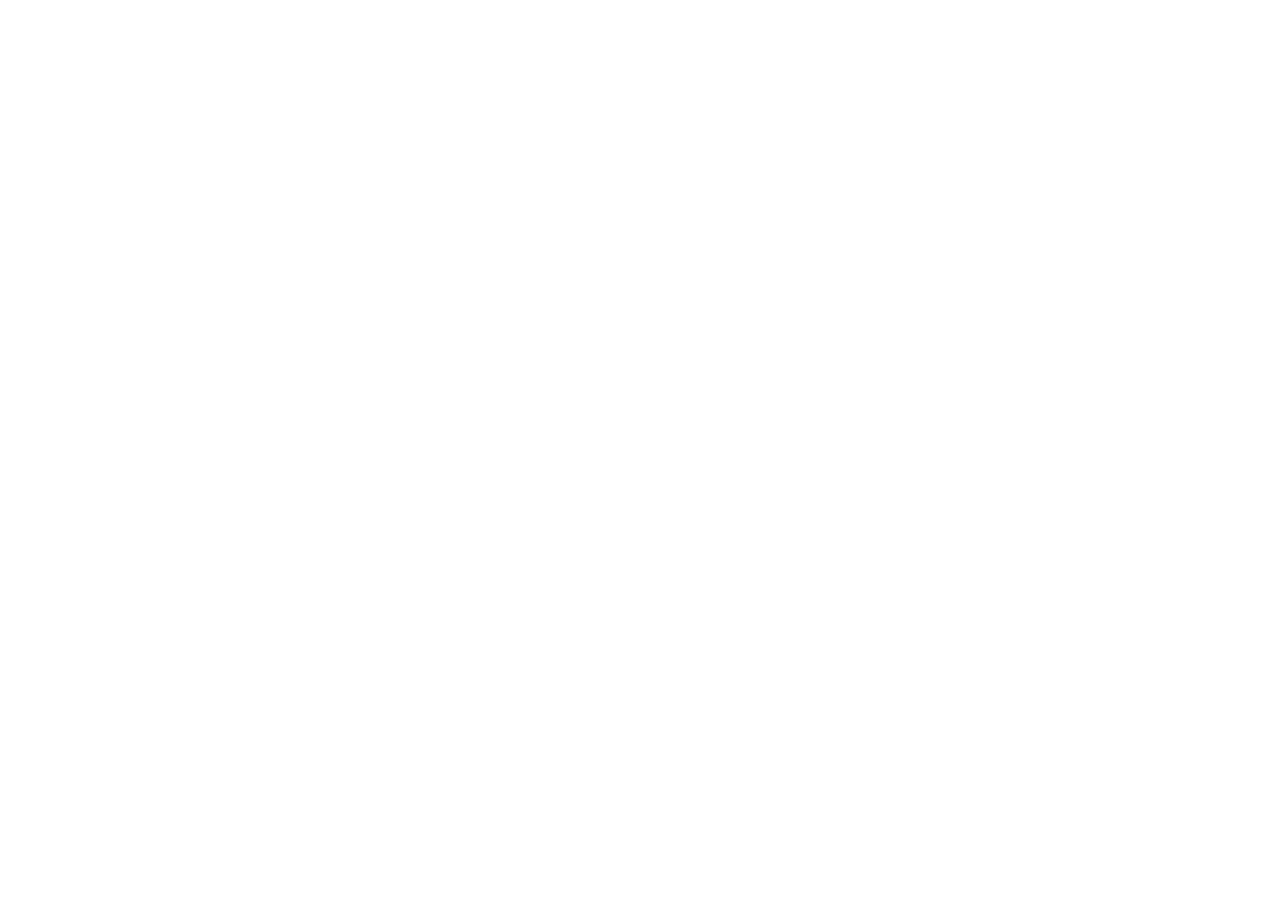
==== login.html @ c78eaee1 "init project" ====
<!DOCTYPE html>
<html lang="en">

<head>
    <meta charset="UTF-8">
    <meta name="viewport" content="width=device-width, initial-scale=1.0">
    <title>Document</title>
</head>

<body>

</body>

</html>
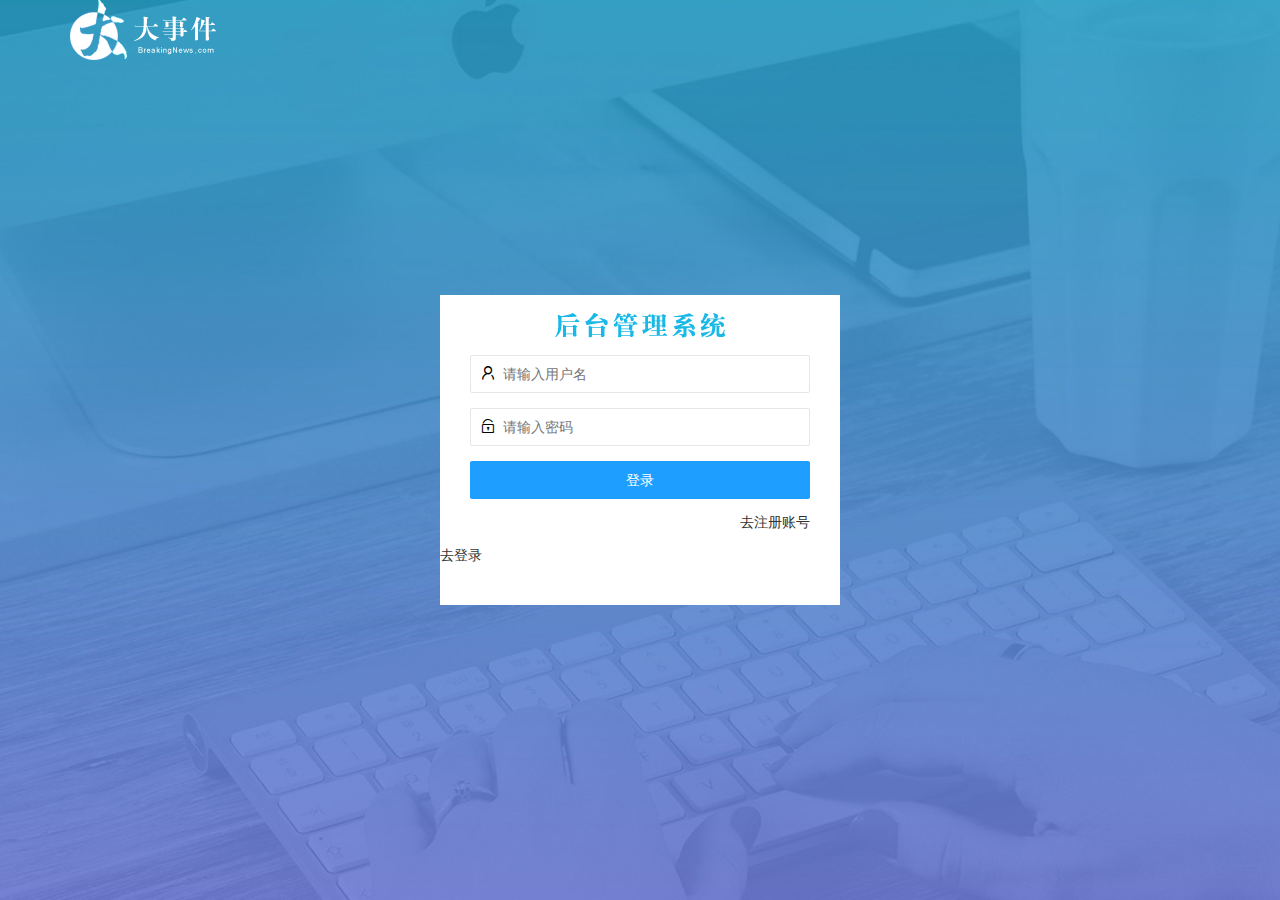
==== commit 5ee9b374: "新建了一个login.js" ====
--- a/login.html
+++ b/login.html
@@ -2,13 +2,55 @@
 <html lang="en">
 
 <head>
-    <meta charset="UTF-8">
-    <meta name="viewport" content="width=device-width, initial-scale=1.0">
-    <title>Document</title>
+    <meta charset="UTF-8" />
+    <meta name="viewport" content="width=device-width, initial-scale=1.0" />
+    <title>大事件-登录/注册</title>
+    <!-- 导入 LayUI 的样式 -->
+    <link rel="stylesheet" href="/assets/lib/layui/css/layui.css" />
+    <!-- 导入自己的样式表 -->
+    <link rel="stylesheet" href="/assets/css/login.css" />
 </head>
 
 <body>
-
+    <!-- log -->
+    <div class="layui-main">
+        <img src="/assets/images/logo.png" alt="">
+    </div>
+    <!-- 登录面板 -->
+    <div class="loginAndRegBox">
+        <div class="title-box"></div>
+        <!-- 登录 -->
+        <div class="login-box">
+            <!-- 登录表单 -->
+            <form class="layui-form" action="">
+                <!-- 用户名 -->
+                <div class="layui-form-item">
+                    <i class="layui-icon layui-icon-username"></i>
+                    <input type="text" name="username" required lay-verify="required" placeholder="请输入用户名"
+                        autocomplete="off" class="layui-input">
+                </div>
+                <!-- 密码 -->
+                <div class="layui-form-item">
+                    <i class="layui-icon layui-icon-password"></i>
+                    <input type="password" name="password" required lay-verify="required" placeholder="请输入密码"
+                        autocomplete="off" class="layui-input">
+                </div>
+                <!-- 登录按钮 -->
+                <div class="layui-form-item">
+                    <button class="layui-btn layui-btn-fluid layui-btn-normal" lay-submit>登录</button>
+                </div>
+                <div class="layui-form-item links">
+                    <a href="javascript:;" id="link_reg">去注册账号</a>
+                </div>
+            </form>
+        </div>
+        <!-- 注册 -->
+        <a href="javascript:;" id="link_login">去登录</a>
+    </div>
+    </div>
+    <!-- 导入JQuery -->
+    <script src="/assets/lib/jquery.js"></script>
+    <script src="/assets/js/login.js"></script>
 </body>
 
 </html>--- a/assets/lib/layui/css/layui.css
+++ b/assets/lib/layui/css/layui.css
@@ -0,0 +1,2 @@
+/** layui-v2.5.5 MIT License By https://www.layui.com */
+ .layui-inline,img{display:inline-block;vertical-align:middle}h1,h2,h3,h4,h5,h6{font-weight:400}.layui-edge,.layui-header,.layui-inline,.layui-main{position:relative}.layui-body,.layui-edge,.layui-elip{overflow:hidden}.layui-btn,.layui-edge,.layui-inline,img{vertical-align:middle}.layui-btn,.layui-disabled,.layui-icon,.layui-unselect{-moz-user-select:none;-webkit-user-select:none;-ms-user-select:none}.layui-elip,.layui-form-checkbox span,.layui-form-pane .layui-form-label{text-overflow:ellipsis;white-space:nowrap}.layui-breadcrumb,.layui-tree-btnGroup{visibility:hidden}blockquote,body,button,dd,div,dl,dt,form,h1,h2,h3,h4,h5,h6,input,li,ol,p,pre,td,textarea,th,ul{margin:0;padding:0;-webkit-tap-highlight-color:rgba(0,0,0,0)}a:active,a:hover{outline:0}img{border:none}li{list-style:none}table{border-collapse:collapse;border-spacing:0}h4,h5,h6{font-size:100%}button,input,optgroup,option,select,textarea{font-family:inherit;font-size:inherit;font-style:inherit;font-weight:inherit;outline:0}pre{white-space:pre-wrap;white-space:-moz-pre-wrap;white-space:-pre-wrap;white-space:-o-pre-wrap;word-wrap:break-word}body{line-height:24px;font:14px Helvetica Neue,Helvetica,PingFang SC,Tahoma,Arial,sans-serif}hr{height:1px;margin:10px 0;border:0;clear:both}a{color:#333;text-decoration:none}a:hover{color:#777}a cite{font-style:normal;*cursor:pointer}.layui-border-box,.layui-border-box *{box-sizing:border-box}.layui-box,.layui-box *{box-sizing:content-box}.layui-clear{clear:both;*zoom:1}.layui-clear:after{content:'\20';clear:both;*zoom:1;display:block;height:0}.layui-inline{*display:inline;*zoom:1}.layui-edge{display:inline-block;width:0;height:0;border-width:6px;border-style:dashed;border-color:transparent}.layui-edge-top{top:-4px;border-bottom-color:#999;border-bottom-style:solid}.layui-edge-right{border-left-color:#999;border-left-style:solid}.layui-edge-bottom{top:2px;border-top-color:#999;border-top-style:solid}.layui-edge-left{border-right-color:#999;border-right-style:solid}.layui-disabled,.layui-disabled:hover{color:#d2d2d2!important;cursor:not-allowed!important}.layui-circle{border-radius:100%}.layui-show{display:block!important}.layui-hide{display:none!important}@font-face{font-family:layui-icon;src:url(../font/iconfont.eot?v=250);src:url(../font/iconfont.eot?v=250#iefix) format('embedded-opentype'),url(../font/iconfont.woff2?v=250) format('woff2'),url(../font/iconfont.woff?v=250) format('woff'),url(../font/iconfont.ttf?v=250) format('truetype'),url(../font/iconfont.svg?v=250#layui-icon) format('svg')}.layui-icon{font-family:layui-icon!important;font-size:16px;font-style:normal;-webkit-font-smoothing:antialiased;-moz-osx-font-smoothing:grayscale}.layui-icon-reply-fill:before{content:"\e611"}.layui-icon-set-fill:before{content:"\e614"}.layui-icon-menu-fill:before{content:"\e60f"}.layui-icon-search:before{content:"\e615"}.layui-icon-share:before{content:"\e641"}.layui-icon-set-sm:before{content:"\e620"}.layui-icon-engine:before{content:"\e628"}.layui-icon-close:before{content:"\1006"}.layui-icon-close-fill:before{content:"\1007"}.layui-icon-chart-screen:before{content:"\e629"}.layui-icon-star:before{content:"\e600"}.layui-icon-circle-dot:before{content:"\e617"}.layui-icon-chat:before{content:"\e606"}.layui-icon-release:before{content:"\e609"}.layui-icon-list:before{content:"\e60a"}.layui-icon-chart:before{content:"\e62c"}.layui-icon-ok-circle:before{content:"\1005"}.layui-icon-layim-theme:before{content:"\e61b"}.layui-icon-table:before{content:"\e62d"}.layui-icon-right:before{content:"\e602"}.layui-icon-left:before{content:"\e603"}.layui-icon-cart-simple:before{content:"\e698"}.layui-icon-face-cry:before{content:"\e69c"}.layui-icon-face-smile:before{content:"\e6af"}.layui-icon-survey:before{content:"\e6b2"}.layui-icon-tree:before{content:"\e62e"}.layui-icon-upload-circle:before{content:"\e62f"}.layui-icon-add-circle:before{content:"\e61f"}.layui-icon-download-circle:before{content:"\e601"}.layui-icon-templeate-1:before{content:"\e630"}.layui-icon-util:before{content:"\e631"}.layui-icon-face-surprised:before{content:"\e664"}.layui-icon-edit:before{content:"\e642"}.layui-icon-speaker:before{content:"\e645"}.layui-icon-down:before{content:"\e61a"}.layui-icon-file:before{content:"\e621"}.layui-icon-layouts:before{content:"\e632"}.layui-icon-rate-half:before{content:"\e6c9"}.layui-icon-add-circle-fine:before{content:"\e608"}.layui-icon-prev-circle:before{content:"\e633"}.layui-icon-read:before{content:"\e705"}.layui-icon-404:before{content:"\e61c"}.layui-icon-carousel:before{content:"\e634"}.layui-icon-help:before{content:"\e607"}.layui-icon-code-circle:before{content:"\e635"}.layui-icon-water:before{content:"\e636"}.layui-icon-username:before{content:"\e66f"}.layui-icon-find-fill:before{content:"\e670"}.layui-icon-about:before{content:"\e60b"}.layui-icon-location:before{content:"\e715"}.layui-icon-up:before{content:"\e619"}.layui-icon-pause:before{content:"\e651"}.layui-icon-date:before{content:"\e637"}.layui-icon-layim-uploadfile:before{content:"\e61d"}.layui-icon-delete:before{content:"\e640"}.layui-icon-play:before{content:"\e652"}.layui-icon-top:before{content:"\e604"}.layui-icon-friends:before{content:"\e612"}.layui-icon-refresh-3:before{content:"\e9aa"}.layui-icon-ok:before{content:"\e605"}.layui-icon-layer:before{content:"\e638"}.layui-icon-face-smile-fine:before{content:"\e60c"}.layui-icon-dollar:before{content:"\e659"}.layui-icon-group:before{content:"\e613"}.layui-icon-layim-download:before{content:"\e61e"}.layui-icon-picture-fine:before{content:"\e60d"}.layui-icon-link:before{content:"\e64c"}.layui-icon-diamond:before{content:"\e735"}.layui-icon-log:before{content:"\e60e"}.layui-icon-rate-solid:before{content:"\e67a"}.layui-icon-fonts-del:before{content:"\e64f"}.layui-icon-unlink:before{content:"\e64d"}.layui-icon-fonts-clear:before{content:"\e639"}.layui-icon-triangle-r:before{content:"\e623"}.layui-icon-circle:before{content:"\e63f"}.layui-icon-radio:before{content:"\e643"}.layui-icon-align-center:before{content:"\e647"}.layui-icon-align-right:before{content:"\e648"}.layui-icon-align-left:before{content:"\e649"}.layui-icon-loading-1:before{content:"\e63e"}.layui-icon-return:before{content:"\e65c"}.layui-icon-fonts-strong:before{content:"\e62b"}.layui-icon-upload:before{content:"\e67c"}.layui-icon-dialogue:before{content:"\e63a"}.layui-icon-video:before{content:"\e6ed"}.layui-icon-headset:before{content:"\e6fc"}.layui-icon-cellphone-fine:before{content:"\e63b"}.layui-icon-add-1:before{content:"\e654"}.layui-icon-face-smile-b:before{content:"\e650"}.layui-icon-fonts-html:before{content:"\e64b"}.layui-icon-form:before{content:"\e63c"}.layui-icon-cart:before{content:"\e657"}.layui-icon-camera-fill:before{content:"\e65d"}.layui-icon-tabs:before{content:"\e62a"}.layui-icon-fonts-code:before{content:"\e64e"}.layui-icon-fire:before{content:"\e756"}.layui-icon-set:before{content:"\e716"}.layui-icon-fonts-u:before{content:"\e646"}.layui-icon-triangle-d:before{content:"\e625"}.layui-icon-tips:before{content:"\e702"}.layui-icon-picture:before{content:"\e64a"}.layui-icon-more-vertical:before{content:"\e671"}.layui-icon-flag:before{content:"\e66c"}.layui-icon-loading:before{content:"\e63d"}.layui-icon-fonts-i:before{content:"\e644"}.layui-icon-refresh-1:before{content:"\e666"}.layui-icon-rmb:before{content:"\e65e"}.layui-icon-home:before{content:"\e68e"}.layui-icon-user:before{content:"\e770"}.layui-icon-notice:before{content:"\e667"}.layui-icon-login-weibo:before{content:"\e675"}.layui-icon-voice:before{content:"\e688"}.layui-icon-upload-drag:before{content:"\e681"}.layui-icon-login-qq:before{content:"\e676"}.layui-icon-snowflake:before{content:"\e6b1"}.layui-icon-file-b:before{content:"\e655"}.layui-icon-template:before{content:"\e663"}.layui-icon-auz:before{content:"\e672"}.layui-icon-console:before{content:"\e665"}.layui-icon-app:before{content:"\e653"}.layui-icon-prev:before{content:"\e65a"}.layui-icon-website:before{content:"\e7ae"}.layui-icon-next:before{content:"\e65b"}.layui-icon-component:before{content:"\e857"}.layui-icon-more:before{content:"\e65f"}.layui-icon-login-wechat:before{content:"\e677"}.layui-icon-shrink-right:before{content:"\e668"}.layui-icon-spread-left:before{content:"\e66b"}.layui-icon-camera:before{content:"\e660"}.layui-icon-note:before{content:"\e66e"}.layui-icon-refresh:before{content:"\e669"}.layui-icon-female:before{content:"\e661"}.layui-icon-male:before{content:"\e662"}.layui-icon-password:before{content:"\e673"}.layui-icon-senior:before{content:"\e674"}.layui-icon-theme:before{content:"\e66a"}.layui-icon-tread:before{content:"\e6c5"}.layui-icon-praise:before{content:"\e6c6"}.layui-icon-star-fill:before{content:"\e658"}.layui-icon-rate:before{content:"\e67b"}.layui-icon-template-1:before{content:"\e656"}.layui-icon-vercode:before{content:"\e679"}.layui-icon-cellphone:before{content:"\e678"}.layui-icon-screen-full:before{content:"\e622"}.layui-icon-screen-restore:before{content:"\e758"}.layui-icon-cols:before{content:"\e610"}.layui-icon-export:before{content:"\e67d"}.layui-icon-print:before{content:"\e66d"}.layui-icon-slider:before{content:"\e714"}.layui-icon-addition:before{content:"\e624"}.layui-icon-subtraction:before{content:"\e67e"}.layui-icon-service:before{content:"\e626"}.layui-icon-transfer:before{content:"\e691"}.layui-main{width:1140px;margin:0 auto}.layui-header{z-index:1000;height:60px}.layui-header a:hover{transition:all .5s;-webkit-transition:all .5s}.layui-side{position:fixed;left:0;top:0;bottom:0;z-index:999;width:200px;overflow-x:hidden}.layui-side-scroll{position:relative;width:220px;height:100%;overflow-x:hidden}.layui-body{position:absolute;left:200px;right:0;top:0;bottom:0;z-index:998;width:auto;overflow-y:auto;box-sizing:border-box}.layui-layout-body{overflow:hidden}.layui-layout-admin .layui-header{background-color:#23262E}.layui-layout-admin .layui-side{top:60px;width:200px;overflow-x:hidden}.layui-layout-admin .layui-body{position:fixed;top:60px;bottom:44px}.layui-layout-admin .layui-main{width:auto;margin:0 15px}.layui-layout-admin .layui-footer{position:fixed;left:200px;right:0;bottom:0;height:44px;line-height:44px;padding:0 15px;background-color:#eee}.layui-layout-admin .layui-logo{position:absolute;left:0;top:0;width:200px;height:100%;line-height:60px;text-align:center;color:#009688;font-size:16px}.layui-layout-admin .layui-header .layui-nav{background:0 0}.layui-layout-left{position:absolute!important;left:200px;top:0}.layui-layout-right{position:absolute!important;right:0;top:0}.layui-container{position:relative;margin:0 auto;padding:0 15px;box-sizing:border-box}.layui-fluid{position:relative;margin:0 auto;padding:0 15px}.layui-row:after,.layui-row:before{content:'';display:block;clear:both}.layui-col-lg1,.layui-col-lg10,.layui-col-lg11,.layui-col-lg12,.layui-col-lg2,.layui-col-lg3,.layui-col-lg4,.layui-col-lg5,.layui-col-lg6,.layui-col-lg7,.layui-col-lg8,.layui-col-lg9,.layui-col-md1,.layui-col-md10,.layui-col-md11,.layui-col-md12,.layui-col-md2,.layui-col-md3,.layui-col-md4,.layui-col-md5,.layui-col-md6,.layui-col-md7,.layui-col-md8,.layui-col-md9,.layui-col-sm1,.layui-col-sm10,.layui-col-sm11,.layui-col-sm12,.layui-col-sm2,.layui-col-sm3,.layui-col-sm4,.layui-col-sm5,.layui-col-sm6,.layui-col-sm7,.layui-col-sm8,.layui-col-sm9,.layui-col-xs1,.layui-col-xs10,.layui-col-xs11,.layui-col-xs12,.layui-col-xs2,.layui-col-xs3,.layui-col-xs4,.layui-col-xs5,.layui-col-xs6,.layui-col-xs7,.layui-col-xs8,.layui-col-xs9{position:relative;display:block;box-sizing:border-box}.layui-col-xs1,.layui-col-xs10,.layui-col-xs11,.layui-col-xs12,.layui-col-xs2,.layui-col-xs3,.layui-col-xs4,.layui-col-xs5,.layui-col-xs6,.layui-col-xs7,.layui-col-xs8,.layui-col-xs9{float:left}.layui-col-xs1{width:8.33333333%}.layui-col-xs2{width:16.66666667%}.layui-col-xs3{width:25%}.layui-col-xs4{width:33.33333333%}.layui-col-xs5{width:41.66666667%}.layui-col-xs6{width:50%}.layui-col-xs7{width:58.33333333%}.layui-col-xs8{width:66.66666667%}.layui-col-xs9{width:75%}.layui-col-xs10{width:83.33333333%}.layui-col-xs11{width:91.66666667%}.layui-col-xs12{width:100%}.layui-col-xs-offset1{margin-left:8.33333333%}.layui-col-xs-offset2{margin-left:16.66666667%}.layui-col-xs-offset3{margin-left:25%}.layui-col-xs-offset4{margin-left:33.33333333%}.layui-col-xs-offset5{margin-left:41.66666667%}.layui-col-xs-offset6{margin-left:50%}.layui-col-xs-offset7{margin-left:58.33333333%}.layui-col-xs-offset8{margin-left:66.66666667%}.layui-col-xs-offset9{margin-left:75%}.layui-col-xs-offset10{margin-left:83.33333333%}.layui-col-xs-offset11{margin-left:91.66666667%}.layui-col-xs-offset12{margin-left:100%}@media screen and (max-width:768px){.layui-hide-xs{display:none!important}.layui-show-xs-block{display:block!important}.layui-show-xs-inline{display:inline!important}.layui-show-xs-inline-block{display:inline-block!important}}@media screen and (min-width:768px){.layui-container{width:750px}.layui-hide-sm{display:none!important}.layui-show-sm-block{display:block!important}.layui-show-sm-inline{display:inline!important}.layui-show-sm-inline-block{display:inline-block!important}.layui-col-sm1,.layui-col-sm10,.layui-col-sm11,.layui-col-sm12,.layui-col-sm2,.layui-col-sm3,.layui-col-sm4,.layui-col-sm5,.layui-col-sm6,.layui-col-sm7,.layui-col-sm8,.layui-col-sm9{float:left}.layui-col-sm1{width:8.33333333%}.layui-col-sm2{width:16.66666667%}.layui-col-sm3{width:25%}.layui-col-sm4{width:33.33333333%}.layui-col-sm5{width:41.66666667%}.layui-col-sm6{width:50%}.layui-col-sm7{width:58.33333333%}.layui-col-sm8{width:66.66666667%}.layui-col-sm9{width:75%}.layui-col-sm10{width:83.33333333%}.layui-col-sm11{width:91.66666667%}.layui-col-sm12{width:100%}.layui-col-sm-offset1{margin-left:8.33333333%}.layui-col-sm-offset2{margin-left:16.66666667%}.layui-col-sm-offset3{margin-left:25%}.layui-col-sm-offset4{margin-left:33.33333333%}.layui-col-sm-offset5{margin-left:41.66666667%}.layui-col-sm-offset6{margin-left:50%}.layui-col-sm-offset7{margin-left:58.33333333%}.layui-col-sm-offset8{margin-left:66.66666667%}.layui-col-sm-offset9{margin-left:75%}.layui-col-sm-offset10{margin-left:83.33333333%}.layui-col-sm-offset11{margin-left:91.66666667%}.layui-col-sm-offset12{margin-left:100%}}@media screen and (min-width:992px){.layui-container{width:970px}.layui-hide-md{display:none!important}.layui-show-md-block{display:block!important}.layui-show-md-inline{display:inline!important}.layui-show-md-inline-block{display:inline-block!important}.layui-col-md1,.layui-col-md10,.layui-col-md11,.layui-col-md12,.layui-col-md2,.layui-col-md3,.layui-col-md4,.layui-col-md5,.layui-col-md6,.layui-col-md7,.layui-col-md8,.layui-col-md9{float:left}.layui-col-md1{width:8.33333333%}.layui-col-md2{width:16.66666667%}.layui-col-md3{width:25%}.layui-col-md4{width:33.33333333%}.layui-col-md5{width:41.66666667%}.layui-col-md6{width:50%}.layui-col-md7{width:58.33333333%}.layui-col-md8{width:66.66666667%}.layui-col-md9{width:75%}.layui-col-md10{width:83.33333333%}.layui-col-md11{width:91.66666667%}.layui-col-md12{width:100%}.layui-col-md-offset1{margin-left:8.33333333%}.layui-col-md-offset2{margin-left:16.66666667%}.layui-col-md-offset3{margin-left:25%}.layui-col-md-offset4{margin-left:33.33333333%}.layui-col-md-offset5{margin-left:41.66666667%}.layui-col-md-offset6{margin-left:50%}.layui-col-md-offset7{margin-left:58.33333333%}.layui-col-md-offset8{margin-left:66.66666667%}.layui-col-md-offset9{margin-left:75%}.layui-col-md-offset10{margin-left:83.33333333%}.layui-col-md-offset11{margin-left:91.66666667%}.layui-col-md-offset12{margin-left:100%}}@media screen and (min-width:1200px){.layui-container{width:1170px}.layui-hide-lg{display:none!important}.layui-show-lg-block{display:block!important}.layui-show-lg-inline{display:inline!important}.layui-show-lg-inline-block{display:inline-block!important}.layui-col-lg1,.layui-col-lg10,.layui-col-lg11,.layui-col-lg12,.layui-col-lg2,.layui-col-lg3,.layui-col-lg4,.layui-col-lg5,.layui-col-lg6,.layui-col-lg7,.layui-col-lg8,.layui-col-lg9{float:left}.layui-col-lg1{width:8.33333333%}.layui-col-lg2{width:16.66666667%}.layui-col-lg3{width:25%}.layui-col-lg4{width:33.33333333%}.layui-col-lg5{width:41.66666667%}.layui-col-lg6{width:50%}.layui-col-lg7{width:58.33333333%}.layui-col-lg8{width:66.66666667%}.layui-col-lg9{width:75%}.layui-col-lg10{width:83.33333333%}.layui-col-lg11{width:91.66666667%}.layui-col-lg12{width:100%}.layui-col-lg-offset1{margin-left:8.33333333%}.layui-col-lg-offset2{margin-left:16.66666667%}.layui-col-lg-offset3{margin-left:25%}.layui-col-lg-offset4{margin-left:33.33333333%}.layui-col-lg-offset5{margin-left:41.66666667%}.layui-col-lg-offset6{margin-left:50%}.layui-col-lg-offset7{margin-left:58.33333333%}.layui-col-lg-offset8{margin-left:66.66666667%}.layui-col-lg-offset9{margin-left:75%}.layui-col-lg-offset10{margin-left:83.33333333%}.layui-col-lg-offset11{margin-left:91.66666667%}.layui-col-lg-offset12{margin-left:100%}}.layui-col-space1{margin:-.5px}.layui-col-space1>*{padding:.5px}.layui-col-space3{margin:-1.5px}.layui-col-space3>*{padding:1.5px}.layui-col-space5{margin:-2.5px}.layui-col-space5>*{padding:2.5px}.layui-col-space8{margin:-3.5px}.layui-col-space8>*{padding:3.5px}.layui-col-space10{margin:-5px}.layui-col-space10>*{padding:5px}.layui-col-space12{margin:-6px}.layui-col-space12>*{padding:6px}.layui-col-space15{margin:-7.5px}.layui-col-space15>*{padding:7.5px}.layui-col-space18{margin:-9px}.layui-col-space18>*{padding:9px}.layui-col-space20{margin:-10px}.layui-col-space20>*{padding:10px}.layui-col-space22{margin:-11px}.layui-col-space22>*{padding:11px}.layui-col-space25{margin:-12.5px}.layui-col-space25>*{padding:12.5px}.layui-col-space30{margin:-15px}.layui-col-space30>*{padding:15px}.layui-btn,.layui-input,.layui-select,.layui-textarea,.layui-upload-button{outline:0;-webkit-appearance:none;transition:all .3s;-webkit-transition:all .3s;box-sizing:border-box}.layui-elem-quote{margin-bottom:10px;padding:15px;line-height:22px;border-left:5px solid #009688;border-radius:0 2px 2px 0;background-color:#f2f2f2}.layui-quote-nm{border-style:solid;border-width:1px 1px 1px 5px;background:0 0}.layui-elem-field{margin-bottom:10px;padding:0;border-width:1px;border-style:solid}.layui-elem-field legend{margin-left:20px;padding:0 10px;font-size:20px;font-weight:300}.layui-field-title{margin:10px 0 20px;border-width:1px 0 0}.layui-field-box{padding:10px 15px}.layui-field-title .layui-field-box{padding:10px 0}.layui-progress{position:relative;height:6px;border-radius:20px;background-color:#e2e2e2}.layui-progress-bar{position:absolute;left:0;top:0;width:0;max-width:100%;height:6px;border-radius:20px;text-align:right;background-color:#5FB878;transition:all .3s;-webkit-transition:all .3s}.layui-progress-big,.layui-progress-big .layui-progress-bar{height:18px;line-height:18px}.layui-progress-text{position:relative;top:-20px;line-height:18px;font-size:12px;color:#666}.layui-progress-big .layui-progress-text{position:static;padding:0 10px;color:#fff}.layui-collapse{border-width:1px;border-style:solid;border-radius:2px}.layui-colla-content,.layui-colla-item{border-top-width:1px;border-top-style:solid}.layui-colla-item:first-child{border-top:none}.layui-colla-title{position:relative;height:42px;line-height:42px;padding:0 15px 0 35px;color:#333;background-color:#f2f2f2;cursor:pointer;font-size:14px;overflow:hidden}.layui-colla-content{display:none;padding:10px 15px;line-height:22px;color:#666}.layui-colla-icon{position:absolute;left:15px;top:0;font-size:14px}.layui-card{margin-bottom:15px;border-radius:2px;background-color:#fff;box-shadow:0 1px 2px 0 rgba(0,0,0,.05)}.layui-card:last-child{margin-bottom:0}.layui-card-header{position:relative;height:42px;line-height:42px;padding:0 15px;border-bottom:1px solid #f6f6f6;color:#333;border-radius:2px 2px 0 0;font-size:14px}.layui-bg-black,.layui-bg-blue,.layui-bg-cyan,.layui-bg-green,.layui-bg-orange,.layui-bg-red{color:#fff!important}.layui-card-body{position:relative;padding:10px 15px;line-height:24px}.layui-card-body[pad15]{padding:15px}.layui-card-body[pad20]{padding:20px}.layui-card-body .layui-table{margin:5px 0}.layui-card .layui-tab{margin:0}.layui-panel-window{position:relative;padding:15px;border-radius:0;border-top:5px solid #E6E6E6;background-color:#fff}.layui-auxiliar-moving{position:fixed;left:0;right:0;top:0;bottom:0;width:100%;height:100%;background:0 0;z-index:9999999999}.layui-form-label,.layui-form-mid,.layui-form-select,.layui-input-block,.layui-input-inline,.layui-textarea{position:relative}.layui-bg-red{background-color:#FF5722!important}.layui-bg-orange{background-color:#FFB800!important}.layui-bg-green{background-color:#009688!important}.layui-bg-cyan{background-color:#2F4056!important}.layui-bg-blue{background-color:#1E9FFF!important}.layui-bg-black{background-color:#393D49!important}.layui-bg-gray{background-color:#eee!important;color:#666!important}.layui-badge-rim,.layui-colla-content,.layui-colla-item,.layui-collapse,.layui-elem-field,.layui-form-pane .layui-form-item[pane],.layui-form-pane .layui-form-label,.layui-input,.layui-layedit,.layui-layedit-tool,.layui-quote-nm,.layui-select,.layui-tab-bar,.layui-tab-card,.layui-tab-title,.layui-tab-title .layui-this:after,.layui-textarea{border-color:#e6e6e6}.layui-timeline-item:before,hr{background-color:#e6e6e6}.layui-text{line-height:22px;font-size:14px;color:#666}.layui-text h1,.layui-text h2,.layui-text h3{font-weight:500;color:#333}.layui-text h1{font-size:30px}.layui-text h2{font-size:24px}.layui-text h3{font-size:18px}.layui-text a:not(.layui-btn){color:#01AAED}.layui-text a:not(.layui-btn):hover{text-decoration:underline}.layui-text ul{padding:5px 0 5px 15px}.layui-text ul li{margin-top:5px;list-style-type:disc}.layui-text em,.layui-word-aux{color:#999!important;padding:0 5px!important}.layui-btn{display:inline-block;height:38px;line-height:38px;padding:0 18px;background-color:#009688;color:#fff;white-space:nowrap;text-align:center;font-size:14px;border:none;border-radius:2px;cursor:pointer}.layui-btn:hover{opacity:.8;filter:alpha(opacity=80);color:#fff}.layui-btn:active{opacity:1;filter:alpha(opacity=100)}.layui-btn+.layui-btn{margin-left:10px}.layui-btn-container{font-size:0}.layui-btn-container .layui-btn{margin-right:10px;margin-bottom:10px}.layui-btn-container .layui-btn+.layui-btn{margin-left:0}.layui-table .layui-btn-container .layui-btn{margin-bottom:9px}.layui-btn-radius{border-radius:100px}.layui-btn .layui-icon{margin-right:3px;font-size:18px;vertical-align:bottom;vertical-align:middle\9}.layui-btn-primary{border:1px solid #C9C9C9;background-color:#fff;color:#555}.layui-btn-primary:hover{border-color:#009688;color:#333}.layui-btn-normal{background-color:#1E9FFF}.layui-btn-warm{background-color:#FFB800}.layui-btn-danger{background-color:#FF5722}.layui-btn-checked{background-color:#5FB878}.layui-btn-disabled,.layui-btn-disabled:active,.layui-btn-disabled:hover{border:1px solid #e6e6e6;background-color:#FBFBFB;color:#C9C9C9;cursor:not-allowed;opacity:1}.layui-btn-lg{height:44px;line-height:44px;padding:0 25px;font-size:16px}.layui-btn-sm{height:30px;line-height:30px;padding:0 10px;font-size:12px}.layui-btn-sm i{font-size:16px!important}.layui-btn-xs{height:22px;line-height:22px;padding:0 5px;font-size:12px}.layui-btn-xs i{font-size:14px!important}.layui-btn-group{display:inline-block;vertical-align:middle;font-size:0}.layui-btn-group .layui-btn{margin-left:0!important;margin-right:0!important;border-left:1px solid rgba(255,255,255,.5);border-radius:0}.layui-btn-group .layui-btn-primary{border-left:none}.layui-btn-group .layui-btn-primary:hover{border-color:#C9C9C9;color:#009688}.layui-btn-group .layui-btn:first-child{border-left:none;border-radius:2px 0 0 2px}.layui-btn-group .layui-btn-primary:first-child{border-left:1px solid #c9c9c9}.layui-btn-group .layui-btn:last-child{border-radius:0 2px 2px 0}.layui-btn-group .layui-btn+.layui-btn{margin-left:0}.layui-btn-group+.layui-btn-group{margin-left:10px}.layui-btn-fluid{width:100%}.layui-input,.layui-select,.layui-textarea{height:38px;line-height:1.3;line-height:38px\9;border-width:1px;border-style:solid;background-color:#fff;border-radius:2px}.layui-input::-webkit-input-placeholder,.layui-select::-webkit-input-placeholder,.layui-textarea::-webkit-input-placeholder{line-height:1.3}.layui-input,.layui-textarea{display:block;width:100%;padding-left:10px}.layui-input:hover,.layui-textarea:hover{border-color:#D2D2D2!important}.layui-input:focus,.layui-textarea:focus{border-color:#C9C9C9!important}.layui-textarea{min-height:100px;height:auto;line-height:20px;padding:6px 10px;resize:vertical}.layui-select{padding:0 10px}.layui-form input[type=checkbox],.layui-form input[type=radio],.layui-form select{display:none}.layui-form [lay-ignore]{display:initial}.layui-form-item{margin-bottom:15px;clear:both;*zoom:1}.layui-form-item:after{content:'\20';clear:both;*zoom:1;display:block;height:0}.layui-form-label{float:left;display:block;padding:9px 15px;width:80px;font-weight:400;line-height:20px;text-align:right}.layui-form-label-col{display:block;float:none;padding:9px 0;line-height:20px;text-align:left}.layui-form-item .layui-inline{margin-bottom:5px;margin-right:10px}.layui-input-block{margin-left:110px;min-height:36px}.layui-input-inline{display:inline-block;vertical-align:middle}.layui-form-item .layui-input-inline{float:left;width:190px;margin-right:10px}.layui-form-text .layui-input-inline{width:auto}.layui-form-mid{float:left;display:block;padding:9px 0!important;line-height:20px;margin-right:10px}.layui-form-danger+.layui-form-select .layui-input,.layui-form-danger:focus{border-color:#FF5722!important}.layui-form-select .layui-input{padding-right:30px;cursor:pointer}.layui-form-select .layui-edge{position:absolute;right:10px;top:50%;margin-top:-3px;cursor:pointer;border-width:6px;border-top-color:#c2c2c2;border-top-style:solid;transition:all .3s;-webkit-transition:all .3s}.layui-form-select dl{display:none;position:absolute;left:0;top:42px;padding:5px 0;z-index:899;min-width:100%;border:1px solid #d2d2d2;max-height:300px;overflow-y:auto;background-color:#fff;border-radius:2px;box-shadow:0 2px 4px rgba(0,0,0,.12);box-sizing:border-box}.layui-form-select dl dd,.layui-form-select dl dt{padding:0 10px;line-height:36px;white-space:nowrap;overflow:hidden;text-overflow:ellipsis}.layui-form-select dl dt{font-size:12px;color:#999}.layui-form-select dl dd{cursor:pointer}.layui-form-select dl dd:hover{background-color:#f2f2f2;-webkit-transition:.5s all;transition:.5s all}.layui-form-select .layui-select-group dd{padding-left:20px}.layui-form-select dl dd.layui-select-tips{padding-left:10px!important;color:#999}.layui-form-select dl dd.layui-this{background-color:#5FB878;color:#fff}.layui-form-checkbox,.layui-form-select dl dd.layui-disabled{background-color:#fff}.layui-form-selected dl{display:block}.layui-form-checkbox,.layui-form-checkbox *,.layui-form-switch{display:inline-block;vertical-align:middle}.layui-form-selected .layui-edge{margin-top:-9px;-webkit-transform:rotate(180deg);transform:rotate(180deg);margin-top:-3px\9}:root .layui-form-selected .layui-edge{margin-top:-9px\0/IE9}.layui-form-selectup dl{top:auto;bottom:42px}.layui-select-none{margin:5px 0;text-align:center;color:#999}.layui-select-disabled .layui-disabled{border-color:#eee!important}.layui-select-disabled .layui-edge{border-top-color:#d2d2d2}.layui-form-checkbox{position:relative;height:30px;line-height:30px;margin-right:10px;padding-right:30px;cursor:pointer;font-size:0;-webkit-transition:.1s linear;transition:.1s linear;box-sizing:border-box}.layui-form-checkbox span{padding:0 10px;height:100%;font-size:14px;border-radius:2px 0 0 2px;background-color:#d2d2d2;color:#fff;overflow:hidden}.layui-form-checkbox:hover span{background-color:#c2c2c2}.layui-form-checkbox i{position:absolute;right:0;top:0;width:30px;height:28px;border:1px solid #d2d2d2;border-left:none;border-radius:0 2px 2px 0;color:#fff;font-size:20px;text-align:center}.layui-form-checkbox:hover i{border-color:#c2c2c2;color:#c2c2c2}.layui-form-checked,.layui-form-checked:hover{border-color:#5FB878}.layui-form-checked span,.layui-form-checked:hover span{background-color:#5FB878}.layui-form-checked i,.layui-form-checked:hover i{color:#5FB878}.layui-form-item .layui-form-checkbox{margin-top:4px}.layui-form-checkbox[lay-skin=primary]{height:auto!important;line-height:normal!important;min-width:18px;min-height:18px;border:none!important;margin-right:0;padding-left:28px;padding-right:0;background:0 0}.layui-form-checkbox[lay-skin=primary] span{padding-left:0;padding-right:15px;line-height:18px;background:0 0;color:#666}.layui-form-checkbox[lay-skin=primary] i{right:auto;left:0;width:16px;height:16px;line-height:16px;border:1px solid #d2d2d2;font-size:12px;border-radius:2px;background-color:#fff;-webkit-transition:.1s linear;transition:.1s linear}.layui-form-checkbox[lay-skin=primary]:hover i{border-color:#5FB878;color:#fff}.layui-form-checked[lay-skin=primary] i{border-color:#5FB878!important;background-color:#5FB878;color:#fff}.layui-checkbox-disbaled[lay-skin=primary] span{background:0 0!important;color:#c2c2c2}.layui-checkbox-disbaled[lay-skin=primary]:hover i{border-color:#d2d2d2}.layui-form-item .layui-form-checkbox[lay-skin=primary]{margin-top:10px}.layui-form-switch{position:relative;height:22px;line-height:22px;min-width:35px;padding:0 5px;margin-top:8px;border:1px solid #d2d2d2;border-radius:20px;cursor:pointer;background-color:#fff;-webkit-transition:.1s linear;transition:.1s linear}.layui-form-switch i{position:absolute;left:5px;top:3px;width:16px;height:16px;border-radius:20px;background-color:#d2d2d2;-webkit-transition:.1s linear;transition:.1s linear}.layui-form-switch em{position:relative;top:0;width:25px;margin-left:21px;padding:0!important;text-align:center!important;color:#999!important;font-style:normal!important;font-size:12px}.layui-form-onswitch{border-color:#5FB878;background-color:#5FB878}.layui-checkbox-disbaled,.layui-checkbox-disbaled i{border-color:#e2e2e2!important}.layui-form-onswitch i{left:100%;margin-left:-21px;background-color:#fff}.layui-form-onswitch em{margin-left:5px;margin-right:21px;color:#fff!important}.layui-checkbox-disbaled span{background-color:#e2e2e2!important}.layui-checkbox-disbaled:hover i{color:#fff!important}[lay-radio]{display:none}.layui-form-radio,.layui-form-radio *{display:inline-block;vertical-align:middle}.layui-form-radio{line-height:28px;margin:6px 10px 0 0;padding-right:10px;cursor:pointer;font-size:0}.layui-form-radio *{font-size:14px}.layui-form-radio>i{margin-right:8px;font-size:22px;color:#c2c2c2}.layui-form-radio>i:hover,.layui-form-radioed>i{color:#5FB878}.layui-radio-disbaled>i{color:#e2e2e2!important}.layui-form-pane .layui-form-label{width:110px;padding:8px 15px;height:38px;line-height:20px;border-width:1px;border-style:solid;border-radius:2px 0 0 2px;text-align:center;background-color:#FBFBFB;overflow:hidden;box-sizing:border-box}.layui-form-pane .layui-input-inline{margin-left:-1px}.layui-form-pane .layui-input-block{margin-left:110px;left:-1px}.layui-form-pane .layui-input{border-radius:0 2px 2px 0}.layui-form-pane .layui-form-text .layui-form-label{float:none;width:100%;border-radius:2px;box-sizing:border-box;text-align:left}.layui-form-pane .layui-form-text .layui-input-inline{display:block;margin:0;top:-1px;clear:both}.layui-form-pane .layui-form-text .layui-input-block{margin:0;left:0;top:-1px}.layui-form-pane .layui-form-text .layui-textarea{min-height:100px;border-radius:0 0 2px 2px}.layui-form-pane .layui-form-checkbox{margin:4px 0 4px 10px}.layui-form-pane .layui-form-radio,.layui-form-pane .layui-form-switch{margin-top:6px;margin-left:10px}.layui-form-pane .layui-form-item[pane]{position:relative;border-width:1px;border-style:solid}.layui-form-pane .layui-form-item[pane] .layui-form-label{position:absolute;left:0;top:0;height:100%;border-width:0 1px 0 0}.layui-form-pane .layui-form-item[pane] .layui-input-inline{margin-left:110px}@media screen and (max-width:450px){.layui-form-item .layui-form-label{text-overflow:ellipsis;overflow:hidden;white-space:nowrap}.layui-form-item .layui-inline{display:block;margin-right:0;margin-bottom:20px;clear:both}.layui-form-item .layui-inline:after{content:'\20';clear:both;display:block;height:0}.layui-form-item .layui-input-inline{display:block;float:none;left:-3px;width:auto;margin:0 0 10px 112px}.layui-form-item .layui-input-inline+.layui-form-mid{margin-left:110px;top:-5px;padding:0}.layui-form-item .layui-form-checkbox{margin-right:5px;margin-bottom:5px}}.layui-layedit{border-width:1px;border-style:solid;border-radius:2px}.layui-layedit-tool{padding:3px 5px;border-bottom-width:1px;border-bottom-style:solid;font-size:0}.layedit-tool-fixed{position:fixed;top:0;border-top:1px solid #e2e2e2}.layui-layedit-tool .layedit-tool-mid,.layui-layedit-tool .layui-icon{display:inline-block;vertical-align:middle;text-align:center;font-size:14px}.layui-layedit-tool .layui-icon{position:relative;width:32px;height:30px;line-height:30px;margin:3px 5px;color:#777;cursor:pointer;border-radius:2px}.layui-layedit-tool .layui-icon:hover{color:#393D49}.layui-layedit-tool .layui-icon:active{color:#000}.layui-layedit-tool .layedit-tool-active{background-color:#e2e2e2;color:#000}.layui-layedit-tool .layui-disabled,.layui-layedit-tool .layui-disabled:hover{color:#d2d2d2;cursor:not-allowed}.layui-layedit-tool .layedit-tool-mid{width:1px;height:18px;margin:0 10px;background-color:#d2d2d2}.layedit-tool-html{width:50px!important;font-size:30px!important}.layedit-tool-b,.layedit-tool-code,.layedit-tool-help{font-size:16px!important}.layedit-tool-d,.layedit-tool-face,.layedit-tool-image,.layedit-tool-unlink{font-size:18px!important}.layedit-tool-image input{position:absolute;font-size:0;left:0;top:0;width:100%;height:100%;opacity:.01;filter:Alpha(opacity=1);cursor:pointer}.layui-layedit-iframe iframe{display:block;width:100%}#LAY_layedit_code{overflow:hidden}.layui-laypage{display:inline-block;*display:inline;*zoom:1;vertical-align:middle;margin:10px 0;font-size:0}.layui-laypage>a:first-child,.layui-laypage>a:first-child em{border-radius:2px 0 0 2px}.layui-laypage>a:last-child,.layui-laypage>a:last-child em{border-radius:0 2px 2px 0}.layui-laypage>:first-child{margin-left:0!important}.layui-laypage>:last-child{margin-right:0!important}.layui-laypage a,.layui-laypage button,.layui-laypage input,.layui-laypage select,.layui-laypage span{border:1px solid #e2e2e2}.layui-laypage a,.layui-laypage span{display:inline-block;*display:inline;*zoom:1;vertical-align:middle;padding:0 15px;height:28px;line-height:28px;margin:0 -1px 5px 0;background-color:#fff;color:#333;font-size:12px}.layui-flow-more a *,.layui-laypage input,.layui-table-view select[lay-ignore]{display:inline-block}.layui-laypage a:hover{color:#009688}.layui-laypage em{font-style:normal}.layui-laypage .layui-laypage-spr{color:#999;font-weight:700}.layui-laypage a{text-decoration:none}.layui-laypage .layui-laypage-curr{position:relative}.layui-laypage .layui-laypage-curr em{position:relative;color:#fff}.layui-laypage .layui-laypage-curr .layui-laypage-em{position:absolute;left:-1px;top:-1px;padding:1px;width:100%;height:100%;background-color:#009688}.layui-laypage-em{border-radius:2px}.layui-laypage-next em,.layui-laypage-prev em{font-family:Sim sun;font-size:16px}.layui-laypage .layui-laypage-count,.layui-laypage .layui-laypage-limits,.layui-laypage .layui-laypage-refresh,.layui-laypage .layui-laypage-skip{margin-left:10px;margin-right:10px;padding:0;border:none}.layui-laypage .layui-laypage-limits,.layui-laypage .layui-laypage-refresh{vertical-align:top}.layui-laypage .layui-laypage-refresh i{font-size:18px;cursor:pointer}.layui-laypage select{height:22px;padding:3px;border-radius:2px;cursor:pointer}.layui-laypage .layui-laypage-skip{height:30px;line-height:30px;color:#999}.layui-laypage button,.layui-laypage input{height:30px;line-height:30px;border-radius:2px;vertical-align:top;background-color:#fff;box-sizing:border-box}.layui-laypage input{width:40px;margin:0 10px;padding:0 3px;text-align:center}.layui-laypage input:focus,.layui-laypage select:focus{border-color:#009688!important}.layui-laypage button{margin-left:10px;padding:0 10px;cursor:pointer}.layui-table,.layui-table-view{margin:10px 0}.layui-flow-more{margin:10px 0;text-align:center;color:#999;font-size:14px}.layui-flow-more a{height:32px;line-height:32px}.layui-flow-more a *{vertical-align:top}.layui-flow-more a cite{padding:0 20px;border-radius:3px;background-color:#eee;color:#333;font-style:normal}.layui-flow-more a cite:hover{opacity:.8}.layui-flow-more a i{font-size:30px;color:#737383}.layui-table{width:100%;background-color:#fff;color:#666}.layui-table tr{transition:all .3s;-webkit-transition:all .3s}.layui-table th{text-align:left;font-weight:400}.layui-table tbody tr:hover,.layui-table thead tr,.layui-table-click,.layui-table-header,.layui-table-hover,.layui-table-mend,.layui-table-patch,.layui-table-tool,.layui-table-total,.layui-table-total tr,.layui-table[lay-even] tr:nth-child(even){background-color:#f2f2f2}.layui-table td,.layui-table th,.layui-table-col-set,.layui-table-fixed-r,.layui-table-grid-down,.layui-table-header,.layui-table-page,.layui-table-tips-main,.layui-table-tool,.layui-table-total,.layui-table-view,.layui-table[lay-skin=line],.layui-table[lay-skin=row]{border-width:1px;border-style:solid;border-color:#e6e6e6}.layui-table td,.layui-table th{position:relative;padding:9px 15px;min-height:20px;line-height:20px;font-size:14px}.layui-table[lay-skin=line] td,.layui-table[lay-skin=line] th{border-width:0 0 1px}.layui-table[lay-skin=row] td,.layui-table[lay-skin=row] th{border-width:0 1px 0 0}.layui-table[lay-skin=nob] td,.layui-table[lay-skin=nob] th{border:none}.layui-table img{max-width:100px}.layui-table[lay-size=lg] td,.layui-table[lay-size=lg] th{padding:15px 30px}.layui-table-view .layui-table[lay-size=lg] .layui-table-cell{height:40px;line-height:40px}.layui-table[lay-size=sm] td,.layui-table[lay-size=sm] th{font-size:12px;padding:5px 10px}.layui-table-view .layui-table[lay-size=sm] .layui-table-cell{height:20px;line-height:20px}.layui-table[lay-data]{display:none}.layui-table-box{position:relative;overflow:hidden}.layui-table-view .layui-table{position:relative;width:auto;margin:0}.layui-table-view .layui-table[lay-skin=line]{border-width:0 1px 0 0}.layui-table-view .layui-table[lay-skin=row]{border-width:0 0 1px}.layui-table-view .layui-table td,.layui-table-view .layui-table th{padding:5px 0;border-top:none;border-left:none}.layui-table-view .layui-table th.layui-unselect .layui-table-cell span{cursor:pointer}.layui-table-view .layui-table td{cursor:default}.layui-table-view .layui-table td[data-edit=text]{cursor:text}.layui-table-view .layui-form-checkbox[lay-skin=primary] i{width:18px;height:18px}.layui-table-view .layui-form-radio{line-height:0;padding:0}.layui-table-view .layui-form-radio>i{margin:0;font-size:20px}.layui-table-init{position:absolute;left:0;top:0;width:100%;height:100%;text-align:center;z-index:110}.layui-table-init .layui-icon{position:absolute;left:50%;top:50%;margin:-15px 0 0 -15px;font-size:30px;color:#c2c2c2}.layui-table-header{border-width:0 0 1px;overflow:hidden}.layui-table-header .layui-table{margin-bottom:-1px}.layui-table-tool .layui-inline[lay-event]{position:relative;width:26px;height:26px;padding:5px;line-height:16px;margin-right:10px;text-align:center;color:#333;border:1px solid #ccc;cursor:pointer;-webkit-transition:.5s all;transition:.5s all}.layui-table-tool .layui-inline[lay-event]:hover{border:1px solid #999}.layui-table-tool-temp{padding-right:120px}.layui-table-tool-self{position:absolute;right:17px;top:10px}.layui-table-tool .layui-table-tool-self .layui-inline[lay-event]{margin:0 0 0 10px}.layui-table-tool-panel{position:absolute;top:29px;left:-1px;padding:5px 0;min-width:150px;min-height:40px;border:1px solid #d2d2d2;text-align:left;overflow-y:auto;background-color:#fff;box-shadow:0 2px 4px rgba(0,0,0,.12)}.layui-table-cell,.layui-table-tool-panel li{overflow:hidden;text-overflow:ellipsis;white-space:nowrap}.layui-table-tool-panel li{padding:0 10px;line-height:30px;-webkit-transition:.5s all;transition:.5s all}.layui-table-tool-panel li .layui-form-checkbox[lay-skin=primary]{width:100%;padding-left:28px}.layui-table-tool-panel li:hover{background-color:#f2f2f2}.layui-table-tool-panel li .layui-form-checkbox[lay-skin=primary] i{position:absolute;left:0;top:0}.layui-table-tool-panel li .layui-form-checkbox[lay-skin=primary] span{padding:0}.layui-table-tool .layui-table-tool-self .layui-table-tool-panel{left:auto;right:-1px}.layui-table-col-set{position:absolute;right:0;top:0;width:20px;height:100%;border-width:0 0 0 1px;background-color:#fff}.layui-table-sort{width:10px;height:20px;margin-left:5px;cursor:pointer!important}.layui-table-sort .layui-edge{position:absolute;left:5px;border-width:5px}.layui-table-sort .layui-table-sort-asc{top:3px;border-top:none;border-bottom-style:solid;border-bottom-color:#b2b2b2}.layui-table-sort .layui-table-sort-asc:hover{border-bottom-color:#666}.layui-table-sort .layui-table-sort-desc{bottom:5px;border-bottom:none;border-top-style:solid;border-top-color:#b2b2b2}.layui-table-sort .layui-table-sort-desc:hover{border-top-color:#666}.layui-table-sort[lay-sort=asc] .layui-table-sort-asc{border-bottom-color:#000}.layui-table-sort[lay-sort=desc] .layui-table-sort-desc{border-top-color:#000}.layui-table-cell{height:28px;line-height:28px;padding:0 15px;position:relative;box-sizing:border-box}.layui-table-cell .layui-form-checkbox[lay-skin=primary]{top:-1px;padding:0}.layui-table-cell .layui-table-link{color:#01AAED}.laytable-cell-checkbox,.laytable-cell-numbers,.laytable-cell-radio,.laytable-cell-space{padding:0;text-align:center}.layui-table-body{position:relative;overflow:auto;margin-right:-1px;margin-bottom:-1px}.layui-table-body .layui-none{line-height:26px;padding:15px;text-align:center;color:#999}.layui-table-fixed{position:absolute;left:0;top:0;z-index:101}.layui-table-fixed .layui-table-body{overflow:hidden}.layui-table-fixed-l{box-shadow:0 -1px 8px rgba(0,0,0,.08)}.layui-table-fixed-r{left:auto;right:-1px;border-width:0 0 0 1px;box-shadow:-1px 0 8px rgba(0,0,0,.08)}.layui-table-fixed-r .layui-table-header{position:relative;overflow:visible}.layui-table-mend{position:absolute;right:-49px;top:0;height:100%;width:50px}.layui-table-tool{position:relative;z-index:890;width:100%;min-height:50px;line-height:30px;padding:10px 15px;border-width:0 0 1px}.layui-table-tool .layui-btn-container{margin-bottom:-10px}.layui-table-page,.layui-table-total{border-width:1px 0 0;margin-bottom:-1px;overflow:hidden}.layui-table-page{position:relative;width:100%;padding:7px 7px 0;height:41px;font-size:12px;white-space:nowrap}.layui-table-page>div{height:26px}.layui-table-page .layui-laypage{margin:0}.layui-table-page .layui-laypage a,.layui-table-page .layui-laypage span{height:26px;line-height:26px;margin-bottom:10px;border:none;background:0 0}.layui-table-page .layui-laypage a,.layui-table-page .layui-laypage span.layui-laypage-curr{padding:0 12px}.layui-table-page .layui-laypage span{margin-left:0;padding:0}.layui-table-page .layui-laypage .layui-laypage-prev{margin-left:-7px!important}.layui-table-page .layui-laypage .layui-laypage-curr .layui-laypage-em{left:0;top:0;padding:0}.layui-table-page .layui-laypage button,.layui-table-page .layui-laypage input{height:26px;line-height:26px}.layui-table-page .layui-laypage input{width:40px}.layui-table-page .layui-laypage button{padding:0 10px}.layui-table-page select{height:18px}.layui-table-patch .layui-table-cell{padding:0;width:30px}.layui-table-edit{position:absolute;left:0;top:0;width:100%;height:100%;padding:0 14px 1px;border-radius:0;box-shadow:1px 1px 20px rgba(0,0,0,.15)}.layui-table-edit:focus{border-color:#5FB878!important}select.layui-table-edit{padding:0 0 0 10px;border-color:#C9C9C9}.layui-table-view .layui-form-checkbox,.layui-table-view .layui-form-radio,.layui-table-view .layui-form-switch{top:0;margin:0;box-sizing:content-box}.layui-table-view .layui-form-checkbox{top:-1px;height:26px;line-height:26px}.layui-table-view .layui-form-checkbox i{height:26px}.layui-table-grid .layui-table-cell{overflow:visible}.layui-table-grid-down{position:absolute;top:0;right:0;width:26px;height:100%;padding:5px 0;border-width:0 0 0 1px;text-align:center;background-color:#fff;color:#999;cursor:pointer}.layui-table-grid-down .layui-icon{position:absolute;top:50%;left:50%;margin:-8px 0 0 -8px}.layui-table-grid-down:hover{background-color:#fbfbfb}body .layui-table-tips .layui-layer-content{background:0 0;padding:0;box-shadow:0 1px 6px rgba(0,0,0,.12)}.layui-table-tips-main{margin:-44px 0 0 -1px;max-height:150px;padding:8px 15px;font-size:14px;overflow-y:scroll;background-color:#fff;color:#666}.layui-table-tips-c{position:absolute;right:-3px;top:-13px;width:20px;height:20px;padding:3px;cursor:pointer;background-color:#666;border-radius:50%;color:#fff}.layui-table-tips-c:hover{background-color:#777}.layui-table-tips-c:before{position:relative;right:-2px}.layui-upload-file{display:none!important;opacity:.01;filter:Alpha(opacity=1)}.layui-upload-drag,.layui-upload-form,.layui-upload-wrap{display:inline-block}.layui-upload-list{margin:10px 0}.layui-upload-choose{padding:0 10px;color:#999}.layui-upload-drag{position:relative;padding:30px;border:1px dashed #e2e2e2;background-color:#fff;text-align:center;cursor:pointer;color:#999}.layui-upload-drag .layui-icon{font-size:50px;color:#009688}.layui-upload-drag[lay-over]{border-color:#009688}.layui-upload-iframe{position:absolute;width:0;height:0;border:0;visibility:hidden}.layui-upload-wrap{position:relative;vertical-align:middle}.layui-upload-wrap .layui-upload-file{display:block!important;position:absolute;left:0;top:0;z-index:10;font-size:100px;width:100%;height:100%;opacity:.01;filter:Alpha(opacity=1);cursor:pointer}.layui-transfer-active,.layui-transfer-box{display:inline-block;vertical-align:middle}.layui-transfer-box,.layui-transfer-header,.layui-transfer-search{border-width:0;border-style:solid;border-color:#e6e6e6}.layui-transfer-box{position:relative;border-width:1px;width:200px;height:360px;border-radius:2px;background-color:#fff}.layui-transfer-box .layui-form-checkbox{width:100%;margin:0!important}.layui-transfer-header{height:38px;line-height:38px;padding:0 10px;border-bottom-width:1px}.layui-transfer-search{position:relative;padding:10px;border-bottom-width:1px}.layui-transfer-search .layui-input{height:32px;padding-left:30px;font-size:12px}.layui-transfer-search .layui-icon-search{position:absolute;left:20px;top:50%;margin-top:-8px;color:#666}.layui-transfer-active{margin:0 15px}.layui-transfer-active .layui-btn{display:block;margin:0;padding:0 15px;background-color:#5FB878;border-color:#5FB878;color:#fff}.layui-transfer-active .layui-btn-disabled{background-color:#FBFBFB;border-color:#e6e6e6;color:#C9C9C9}.layui-transfer-active .layui-btn:first-child{margin-bottom:15px}.layui-transfer-active .layui-btn .layui-icon{margin:0;font-size:14px!important}.layui-transfer-data{padding:5px 0;overflow:auto}.layui-transfer-data li{height:32px;line-height:32px;padding:0 10px}.layui-transfer-data li:hover{background-color:#f2f2f2;transition:.5s all}.layui-transfer-data .layui-none{padding:15px 10px;text-align:center;color:#999}.layui-nav{position:relative;padding:0 20px;background-color:#393D49;color:#fff;border-radius:2px;font-size:0;box-sizing:border-box}.layui-nav *{font-size:14px}.layui-nav .layui-nav-item{position:relative;display:inline-block;*display:inline;*zoom:1;vertical-align:middle;line-height:60px}.layui-nav .layui-nav-item a{display:block;padding:0 20px;color:#fff;color:rgba(255,255,255,.7);transition:all .3s;-webkit-transition:all .3s}.layui-nav .layui-this:after,.layui-nav-bar,.layui-nav-tree .layui-nav-itemed:after{position:absolute;left:0;top:0;width:0;height:5px;background-color:#5FB878;transition:all .2s;-webkit-transition:all .2s}.layui-nav-bar{z-index:1000}.layui-nav .layui-nav-item a:hover,.layui-nav .layui-this a{color:#fff}.layui-nav .layui-this:after{content:'';top:auto;bottom:0;width:100%}.layui-nav-img{width:30px;height:30px;margin-right:10px;border-radius:50%}.layui-nav .layui-nav-more{content:'';width:0;height:0;border-style:solid dashed dashed;border-color:#fff transparent transparent;overflow:hidden;cursor:pointer;transition:all .2s;-webkit-transition:all .2s;position:absolute;top:50%;right:3px;margin-top:-3px;border-width:6px;border-top-color:rgba(255,255,255,.7)}.layui-nav .layui-nav-mored,.layui-nav-itemed>a .layui-nav-more{margin-top:-9px;border-style:dashed dashed solid;border-color:transparent transparent #fff}.layui-nav-child{display:none;position:absolute;left:0;top:65px;min-width:100%;line-height:36px;padding:5px 0;box-shadow:0 2px 4px rgba(0,0,0,.12);border:1px solid #d2d2d2;background-color:#fff;z-index:100;border-radius:2px;white-space:nowrap}.layui-nav .layui-nav-child a{color:#333}.layui-nav .layui-nav-child a:hover{background-color:#f2f2f2;color:#000}.layui-nav-child dd{position:relative}.layui-nav .layui-nav-child dd.layui-this a,.layui-nav-child dd.layui-this{background-color:#5FB878;color:#fff}.layui-nav-child dd.layui-this:after{display:none}.layui-nav-tree{width:200px;padding:0}.layui-nav-tree .layui-nav-item{display:block;width:100%;line-height:45px}.layui-nav-tree .layui-nav-item a{position:relative;height:45px;line-height:45px;text-overflow:ellipsis;overflow:hidden;white-space:nowrap}.layui-nav-tree .layui-nav-item a:hover{background-color:#4E5465}.layui-nav-tree .layui-nav-bar{width:5px;height:0;background-color:#009688}.layui-nav-tree .layui-nav-child dd.layui-this,.layui-nav-tree .layui-nav-child dd.layui-this a,.layui-nav-tree .layui-this,.layui-nav-tree .layui-this>a,.layui-nav-tree .layui-this>a:hover{background-color:#009688;color:#fff}.layui-nav-tree .layui-this:after{display:none}.layui-nav-itemed>a,.layui-nav-tree .layui-nav-title a,.layui-nav-tree .layui-nav-title a:hover{color:#fff!important}.layui-nav-tree .layui-nav-child{position:relative;z-index:0;top:0;border:none;box-shadow:none}.layui-nav-tree .layui-nav-child a{height:40px;line-height:40px;color:#fff;color:rgba(255,255,255,.7)}.layui-nav-tree .layui-nav-child,.layui-nav-tree .layui-nav-child a:hover{background:0 0;color:#fff}.layui-nav-tree .layui-nav-more{right:10px}.layui-nav-itemed>.layui-nav-child{display:block;padding:0;background-color:rgba(0,0,0,.3)!important}.layui-nav-itemed>.layui-nav-child>.layui-this>.layui-nav-child{display:block}.layui-nav-side{position:fixed;top:0;bottom:0;left:0;overflow-x:hidden;z-index:999}.layui-bg-blue .layui-nav-bar,.layui-bg-blue .layui-nav-itemed:after,.layui-bg-blue .layui-this:after{background-color:#93D1FF}.layui-bg-blue .layui-nav-child dd.layui-this{background-color:#1E9FFF}.layui-bg-blue .layui-nav-itemed>a,.layui-nav-tree.layui-bg-blue .layui-nav-title a,.layui-nav-tree.layui-bg-blue .layui-nav-title a:hover{background-color:#007DDB!important}.layui-breadcrumb{font-size:0}.layui-breadcrumb>*{font-size:14px}.layui-breadcrumb a{color:#999!important}.layui-breadcrumb a:hover{color:#5FB878!important}.layui-breadcrumb a cite{color:#666;font-style:normal}.layui-breadcrumb span[lay-separator]{margin:0 10px;color:#999}.layui-tab{margin:10px 0;text-align:left!important}.layui-tab[overflow]>.layui-tab-title{overflow:hidden}.layui-tab-title{position:relative;left:0;height:40px;white-space:nowrap;font-size:0;border-bottom-width:1px;border-bottom-style:solid;transition:all .2s;-webkit-transition:all .2s}.layui-tab-title li{display:inline-block;*display:inline;*zoom:1;vertical-align:middle;font-size:14px;transition:all .2s;-webkit-transition:all .2s;position:relative;line-height:40px;min-width:65px;padding:0 15px;text-align:center;cursor:pointer}.layui-tab-title li a{display:block}.layui-tab-title .layui-this{color:#000}.layui-tab-title .layui-this:after{position:absolute;left:0;top:0;content:'';width:100%;height:41px;border-width:1px;border-style:solid;border-bottom-color:#fff;border-radius:2px 2px 0 0;box-sizing:border-box;pointer-events:none}.layui-tab-bar{position:absolute;right:0;top:0;z-index:10;width:30px;height:39px;line-height:39px;border-width:1px;border-style:solid;border-radius:2px;text-align:center;background-color:#fff;cursor:pointer}.layui-tab-bar .layui-icon{position:relative;display:inline-block;top:3px;transition:all .3s;-webkit-transition:all .3s}.layui-tab-item{display:none}.layui-tab-more{padding-right:30px;height:auto!important;white-space:normal!important}.layui-tab-more li.layui-this:after{border-bottom-color:#e2e2e2;border-radius:2px}.layui-tab-more .layui-tab-bar .layui-icon{top:-2px;top:3px\9;-webkit-transform:rotate(180deg);transform:rotate(180deg)}:root .layui-tab-more .layui-tab-bar .layui-icon{top:-2px\0/IE9}.layui-tab-content{padding:10px}.layui-tab-title li .layui-tab-close{position:relative;display:inline-block;width:18px;height:18px;line-height:20px;margin-left:8px;top:1px;text-align:center;font-size:14px;color:#c2c2c2;transition:all .2s;-webkit-transition:all .2s}.layui-tab-title li .layui-tab-close:hover{border-radius:2px;background-color:#FF5722;color:#fff}.layui-tab-brief>.layui-tab-title .layui-this{color:#009688}.layui-tab-brief>.layui-tab-more li.layui-this:after,.layui-tab-brief>.layui-tab-title .layui-this:after{border:none;border-radius:0;border-bottom:2px solid #5FB878}.layui-tab-brief[overflow]>.layui-tab-title .layui-this:after{top:-1px}.layui-tab-card{border-width:1px;border-style:solid;border-radius:2px;box-shadow:0 2px 5px 0 rgba(0,0,0,.1)}.layui-tab-card>.layui-tab-title{background-color:#f2f2f2}.layui-tab-card>.layui-tab-title li{margin-right:-1px;margin-left:-1px}.layui-tab-card>.layui-tab-title .layui-this{background-color:#fff}.layui-tab-card>.layui-tab-title .layui-this:after{border-top:none;border-width:1px;border-bottom-color:#fff}.layui-tab-card>.layui-tab-title .layui-tab-bar{height:40px;line-height:40px;border-radius:0;border-top:none;border-right:none}.layui-tab-card>.layui-tab-more .layui-this{background:0 0;color:#5FB878}.layui-tab-card>.layui-tab-more .layui-this:after{border:none}.layui-timeline{padding-left:5px}.layui-timeline-item{position:relative;padding-bottom:20px}.layui-timeline-axis{position:absolute;left:-5px;top:0;z-index:10;width:20px;height:20px;line-height:20px;background-color:#fff;color:#5FB878;border-radius:50%;text-align:center;cursor:pointer}.layui-timeline-axis:hover{color:#FF5722}.layui-timeline-item:before{content:'';position:absolute;left:5px;top:0;z-index:0;width:1px;height:100%}.layui-timeline-item:last-child:before{display:none}.layui-timeline-item:first-child:before{display:block}.layui-timeline-content{padding-left:25px}.layui-timeline-title{position:relative;margin-bottom:10px}.layui-badge,.layui-badge-dot,.layui-badge-rim{position:relative;display:inline-block;padding:0 6px;font-size:12px;text-align:center;background-color:#FF5722;color:#fff;border-radius:2px}.layui-badge{height:18px;line-height:18px}.layui-badge-dot{width:8px;height:8px;padding:0;border-radius:50%}.layui-badge-rim{height:18px;line-height:18px;border-width:1px;border-style:solid;background-color:#fff;color:#666}.layui-btn .layui-badge,.layui-btn .layui-badge-dot{margin-left:5px}.layui-nav .layui-badge,.layui-nav .layui-badge-dot{position:absolute;top:50%;margin:-8px 6px 0}.layui-tab-title .layui-badge,.layui-tab-title .layui-badge-dot{left:5px;top:-2px}.layui-carousel{position:relative;left:0;top:0;background-color:#f8f8f8}.layui-carousel>[carousel-item]{position:relative;width:100%;height:100%;overflow:hidden}.layui-carousel>[carousel-item]:before{position:absolute;content:'\e63d';left:50%;top:50%;width:100px;line-height:20px;margin:-10px 0 0 -50px;text-align:center;color:#c2c2c2;font-family:layui-icon!important;font-size:30px;font-style:normal;-webkit-font-smoothing:antialiased;-moz-osx-font-smoothing:grayscale}.layui-carousel>[carousel-item]>*{display:none;position:absolute;left:0;top:0;width:100%;height:100%;background-color:#f8f8f8;transition-duration:.3s;-webkit-transition-duration:.3s}.layui-carousel-updown>*{-webkit-transition:.3s ease-in-out up;transition:.3s ease-in-out up}.layui-carousel-arrow{display:none\9;opacity:0;position:absolute;left:10px;top:50%;margin-top:-18px;width:36px;height:36px;line-height:36px;text-align:center;font-size:20px;border:0;border-radius:50%;background-color:rgba(0,0,0,.2);color:#fff;-webkit-transition-duration:.3s;transition-duration:.3s;cursor:pointer}.layui-carousel-arrow[lay-type=add]{left:auto!important;right:10px}.layui-carousel:hover .layui-carousel-arrow[lay-type=add],.layui-carousel[lay-arrow=always] .layui-carousel-arrow[lay-type=add]{right:20px}.layui-carousel[lay-arrow=always] .layui-carousel-arrow{opacity:1;left:20px}.layui-carousel[lay-arrow=none] .layui-carousel-arrow{display:none}.layui-carousel-arrow:hover,.layui-carousel-ind ul:hover{background-color:rgba(0,0,0,.35)}.layui-carousel:hover .layui-carousel-arrow{display:block\9;opacity:1;left:20px}.layui-carousel-ind{position:relative;top:-35px;width:100%;line-height:0!important;text-align:center;font-size:0}.layui-carousel[lay-indicator=outside]{margin-bottom:30px}.layui-carousel[lay-indicator=outside] .layui-carousel-ind{top:10px}.layui-carousel[lay-indicator=outside] .layui-carousel-ind ul{background-color:rgba(0,0,0,.5)}.layui-carousel[lay-indicator=none] .layui-carousel-ind{display:none}.layui-carousel-ind ul{display:inline-block;padding:5px;background-color:rgba(0,0,0,.2);border-radius:10px;-webkit-transition-duration:.3s;transition-duration:.3s}.layui-carousel-ind li{display:inline-block;width:10px;height:10px;margin:0 3px;font-size:14px;background-color:#e2e2e2;background-color:rgba(255,255,255,.5);border-radius:50%;cursor:pointer;-webkit-transition-duration:.3s;transition-duration:.3s}.layui-carousel-ind li:hover{background-color:rgba(255,255,255,.7)}.layui-carousel-ind li.layui-this{background-color:#fff}.layui-carousel>[carousel-item]>.layui-carousel-next,.layui-carousel>[carousel-item]>.layui-carousel-prev,.layui-carousel>[carousel-item]>.layui-this{display:block}.layui-carousel>[carousel-item]>.layui-this{left:0}.layui-carousel>[carousel-item]>.layui-carousel-prev{left:-100%}.layui-carousel>[carousel-item]>.layui-carousel-next{left:100%}.layui-carousel>[carousel-item]>.layui-carousel-next.layui-carousel-left,.layui-carousel>[carousel-item]>.layui-carousel-prev.layui-carousel-right{left:0}.layui-carousel>[carousel-item]>.layui-this.layui-carousel-left{left:-100%}.layui-carousel>[carousel-item]>.layui-this.layui-carousel-right{left:100%}.layui-carousel[lay-anim=updown] .layui-carousel-arrow{left:50%!important;top:20px;margin:0 0 0 -18px}.layui-carousel[lay-anim=updown]>[carousel-item]>*,.layui-carousel[lay-anim=fade]>[carousel-item]>*{left:0!important}.layui-carousel[lay-anim=updown] .layui-carousel-arrow[lay-type=add]{top:auto!important;bottom:20px}.layui-carousel[lay-anim=updown] .layui-carousel-ind{position:absolute;top:50%;right:20px;width:auto;height:auto}.layui-carousel[lay-anim=updown] .layui-carousel-ind ul{padding:3px 5px}.layui-carousel[lay-anim=updown] .layui-carousel-ind li{display:block;margin:6px 0}.layui-carousel[lay-anim=updown]>[carousel-item]>.layui-this{top:0}.layui-carousel[lay-anim=updown]>[carousel-item]>.layui-carousel-prev{top:-100%}.layui-carousel[lay-anim=updown]>[carousel-item]>.layui-carousel-next{top:100%}.layui-carousel[lay-anim=updown]>[carousel-item]>.layui-carousel-next.layui-carousel-left,.layui-carousel[lay-anim=updown]>[carousel-item]>.layui-carousel-prev.layui-carousel-right{top:0}.layui-carousel[lay-anim=updown]>[carousel-item]>.layui-this.layui-carousel-left{top:-100%}.layui-carousel[lay-anim=updown]>[carousel-item]>.layui-this.layui-carousel-right{top:100%}.layui-carousel[lay-anim=fade]>[carousel-item]>.layui-carousel-next,.layui-carousel[lay-anim=fade]>[carousel-item]>.layui-carousel-prev{opacity:0}.layui-carousel[lay-anim=fade]>[carousel-item]>.layui-carousel-next.layui-carousel-left,.layui-carousel[lay-anim=fade]>[carousel-item]>.layui-carousel-prev.layui-carousel-right{opacity:1}.layui-carousel[lay-anim=fade]>[carousel-item]>.layui-this.layui-carousel-left,.layui-carousel[lay-anim=fade]>[carousel-item]>.layui-this.layui-carousel-right{opacity:0}.layui-fixbar{position:fixed;right:15px;bottom:15px;z-index:999999}.layui-fixbar li{width:50px;height:50px;line-height:50px;margin-bottom:1px;text-align:center;cursor:pointer;font-size:30px;background-color:#9F9F9F;color:#fff;border-radius:2px;opacity:.95}.layui-fixbar li:hover{opacity:.85}.layui-fixbar li:active{opacity:1}.layui-fixbar .layui-fixbar-top{display:none;font-size:40px}body .layui-util-face{border:none;background:0 0}body .layui-util-face .layui-layer-content{padding:0;background-color:#fff;color:#666;box-shadow:none}.layui-util-face .layui-layer-TipsG{display:none}.layui-util-face ul{position:relative;width:372px;padding:10px;border:1px solid #D9D9D9;background-color:#fff;box-shadow:0 0 20px rgba(0,0,0,.2)}.layui-util-face ul li{cursor:pointer;float:left;border:1px solid #e8e8e8;height:22px;width:26px;overflow:hidden;margin:-1px 0 0 -1px;padding:4px 2px;text-align:center}.layui-util-face ul li:hover{position:relative;z-index:2;border:1px solid #eb7350;background:#fff9ec}.layui-code{position:relative;margin:10px 0;padding:15px;line-height:20px;border:1px solid #ddd;border-left-width:6px;background-color:#F2F2F2;color:#333;font-family:Courier New;font-size:12px}.layui-rate,.layui-rate *{display:inline-block;vertical-align:middle}.layui-rate{padding:10px 5px 10px 0;font-size:0}.layui-rate li i.layui-icon{font-size:20px;color:#FFB800;margin-right:5px;transition:all .3s;-webkit-transition:all .3s}.layui-rate li i:hover{cursor:pointer;transform:scale(1.12);-webkit-transform:scale(1.12)}.layui-rate[readonly] li i:hover{cursor:default;transform:scale(1)}.layui-colorpicker{width:26px;height:26px;border:1px solid #e6e6e6;padding:5px;border-radius:2px;line-height:24px;display:inline-block;cursor:pointer;transition:all .3s;-webkit-transition:all .3s}.layui-colorpicker:hover{border-color:#d2d2d2}.layui-colorpicker.layui-colorpicker-lg{width:34px;height:34px;line-height:32px}.layui-colorpicker.layui-colorpicker-sm{width:24px;height:24px;line-height:22px}.layui-colorpicker.layui-colorpicker-xs{width:22px;height:22px;line-height:20px}.layui-colorpicker-trigger-bgcolor{display:block;background:url([data-uri]);border-radius:2px}.layui-colorpicker-trigger-span{display:block;height:100%;box-sizing:border-box;border:1px solid rgba(0,0,0,.15);border-radius:2px;text-align:center}.layui-colorpicker-trigger-i{display:inline-block;color:#FFF;font-size:12px}.layui-colorpicker-trigger-i.layui-icon-close{color:#999}.layui-colorpicker-main{position:absolute;z-index:66666666;width:280px;padding:7px;background:#FFF;border:1px solid #d2d2d2;border-radius:2px;box-shadow:0 2px 4px rgba(0,0,0,.12)}.layui-colorpicker-main-wrapper{height:180px;position:relative}.layui-colorpicker-basis{width:260px;height:100%;position:relative}.layui-colorpicker-basis-white{width:100%;height:100%;position:absolute;top:0;left:0;background:linear-gradient(90deg,#FFF,hsla(0,0%,100%,0))}.layui-colorpicker-basis-black{width:100%;height:100%;position:absolute;top:0;left:0;background:linear-gradient(0deg,#000,transparent)}.layui-colorpicker-basis-cursor{width:10px;height:10px;border:1px solid #FFF;border-radius:50%;position:absolute;top:-3px;right:-3px;cursor:pointer}.layui-colorpicker-side{position:absolute;top:0;right:0;width:12px;height:100%;background:linear-gradient(red,#FF0,#0F0,#0FF,#00F,#F0F,red)}.layui-colorpicker-side-slider{width:100%;height:5px;box-shadow:0 0 1px #888;box-sizing:border-box;background:#FFF;border-radius:1px;border:1px solid #f0f0f0;cursor:pointer;position:absolute;left:0}.layui-colorpicker-main-alpha{display:none;height:12px;margin-top:7px;background:url([data-uri])}.layui-colorpicker-alpha-bgcolor{height:100%;position:relative}.layui-colorpicker-alpha-slider{width:5px;height:100%;box-shadow:0 0 1px #888;box-sizing:border-box;background:#FFF;border-radius:1px;border:1px solid #f0f0f0;cursor:pointer;position:absolute;top:0}.layui-colorpicker-main-pre{padding-top:7px;font-size:0}.layui-colorpicker-pre{width:20px;height:20px;border-radius:2px;display:inline-block;margin-left:6px;margin-bottom:7px;cursor:pointer}.layui-colorpicker-pre:nth-child(11n+1){margin-left:0}.layui-colorpicker-pre-isalpha{background:url([data-uri])}.layui-colorpicker-pre.layui-this{box-shadow:0 0 3px 2px rgba(0,0,0,.15)}.layui-colorpicker-pre>div{height:100%;border-radius:2px}.layui-colorpicker-main-input{text-align:right;padding-top:7px}.layui-colorpicker-main-input .layui-btn-container .layui-btn{margin:0 0 0 10px}.layui-colorpicker-main-input div.layui-inline{float:left;margin-right:10px;font-size:14px}.layui-colorpicker-main-input input.layui-input{width:150px;height:30px;color:#666}.layui-slider{height:4px;background:#e2e2e2;border-radius:3px;position:relative;cursor:pointer}.layui-slider-bar{border-radius:3px;position:absolute;height:100%}.layui-slider-step{position:absolute;top:0;width:4px;height:4px;border-radius:50%;background:#FFF;-webkit-transform:translateX(-50%);transform:translateX(-50%)}.layui-slider-wrap{width:36px;height:36px;position:absolute;top:-16px;-webkit-transform:translateX(-50%);transform:translateX(-50%);z-index:10;text-align:center}.layui-slider-wrap-btn{width:12px;height:12px;border-radius:50%;background:#FFF;display:inline-block;vertical-align:middle;cursor:pointer;transition:.3s}.layui-slider-wrap:after{content:"";height:100%;display:inline-block;vertical-align:middle}.layui-slider-wrap-btn.layui-slider-hover,.layui-slider-wrap-btn:hover{transform:scale(1.2)}.layui-slider-wrap-btn.layui-disabled:hover{transform:scale(1)!important}.layui-slider-tips{position:absolute;top:-42px;z-index:66666666;white-space:nowrap;display:none;-webkit-transform:translateX(-50%);transform:translateX(-50%);color:#FFF;background:#000;border-radius:3px;height:25px;line-height:25px;padding:0 10px}.layui-slider-tips:after{content:'';position:absolute;bottom:-12px;left:50%;margin-left:-6px;width:0;height:0;border-width:6px;border-style:solid;border-color:#000 transparent transparent}.layui-slider-input{width:70px;height:32px;border:1px solid #e6e6e6;border-radius:3px;font-size:16px;line-height:32px;position:absolute;right:0;top:-15px}.layui-slider-input-btn{display:none;position:absolute;top:0;right:0;width:20px;height:100%;border-left:1px solid #d2d2d2}.layui-slider-input-btn i{cursor:pointer;position:absolute;right:0;bottom:0;width:20px;height:50%;font-size:12px;line-height:16px;text-align:center;color:#999}.layui-slider-input-btn i:first-child{top:0;border-bottom:1px solid #d2d2d2}.layui-slider-input-txt{height:100%;font-size:14px}.layui-slider-input-txt input{height:100%;border:none}.layui-slider-input-btn i:hover{color:#009688}.layui-slider-vertical{width:4px;margin-left:34px}.layui-slider-vertical .layui-slider-bar{width:4px}.layui-slider-vertical .layui-slider-step{top:auto;left:0;-webkit-transform:translateY(50%);transform:translateY(50%)}.layui-slider-vertical .layui-slider-wrap{top:auto;left:-16px;-webkit-transform:translateY(50%);transform:translateY(50%)}.layui-slider-vertical .layui-slider-tips{top:auto;left:2px}@media \0screen{.layui-slider-wrap-btn{margin-left:-20px}.layui-slider-vertical .layui-slider-wrap-btn{margin-left:0;margin-bottom:-20px}.layui-slider-vertical .layui-slider-tips{margin-left:-8px}.layui-slider>span{margin-left:8px}}.layui-tree{line-height:22px}.layui-tree .layui-form-checkbox{margin:0!important}.layui-tree-set{width:100%;position:relative}.layui-tree-pack{display:none;padding-left:20px;position:relative}.layui-tree-iconClick,.layui-tree-main{display:inline-block;vertical-align:middle}.layui-tree-line .layui-tree-pack{padding-left:27px}.layui-tree-line .layui-tree-set .layui-tree-set:after{content:'';position:absolute;top:14px;left:-9px;width:17px;height:0;border-top:1px dotted #c0c4cc}.layui-tree-entry{position:relative;padding:3px 0;height:20px;white-space:nowrap}.layui-tree-entry:hover{background-color:#eee}.layui-tree-line .layui-tree-entry:hover{background-color:rgba(0,0,0,0)}.layui-tree-line .layui-tree-entry:hover .layui-tree-txt{color:#999;text-decoration:underline;transition:.3s}.layui-tree-main{cursor:pointer;padding-right:10px}.layui-tree-line .layui-tree-set:before{content:'';position:absolute;top:0;left:-9px;width:0;height:100%;border-left:1px dotted #c0c4cc}.layui-tree-line .layui-tree-set.layui-tree-setLineShort:before{height:13px}.layui-tree-line .layui-tree-set.layui-tree-setHide:before{height:0}.layui-tree-iconClick{position:relative;height:20px;line-height:20px;margin:0 10px;color:#c0c4cc}.layui-tree-icon{height:12px;line-height:12px;width:12px;text-align:center;border:1px solid #c0c4cc}.layui-tree-iconClick .layui-icon{font-size:18px}.layui-tree-icon .layui-icon{font-size:12px;color:#666}.layui-tree-iconArrow{padding:0 5px}.layui-tree-iconArrow:after{content:'';position:absolute;left:4px;top:3px;z-index:100;width:0;height:0;border-width:5px;border-style:solid;border-color:transparent transparent transparent #c0c4cc;transition:.5s}.layui-tree-btnGroup,.layui-tree-editInput{position:relative;vertical-align:middle;display:inline-block}.layui-tree-spread>.layui-tree-entry>.layui-tree-iconClick>.layui-tree-iconArrow:after{transform:rotate(90deg) translate(3px,4px)}.layui-tree-txt{display:inline-block;vertical-align:middle;color:#555}.layui-tree-search{margin-bottom:15px;color:#666}.layui-tree-btnGroup .layui-icon{display:inline-block;vertical-align:middle;padding:0 2px;cursor:pointer}.layui-tree-btnGroup .layui-icon:hover{color:#999;transition:.3s}.layui-tree-entry:hover .layui-tree-btnGroup{visibility:visible}.layui-tree-editInput{height:20px;line-height:20px;padding:0 3px;border:none;background-color:rgba(0,0,0,.05)}.layui-tree-emptyText{text-align:center;color:#999}.layui-anim{-webkit-animation-duration:.3s;animation-duration:.3s;-webkit-animation-fill-mode:both;animation-fill-mode:both}.layui-anim.layui-icon{display:inline-block}.layui-anim-loop{-webkit-animation-iteration-count:infinite;animation-iteration-count:infinite}.layui-trans,.layui-trans a{transition:all .3s;-webkit-transition:all .3s}@-webkit-keyframes layui-rotate{from{-webkit-transform:rotate(0)}to{-webkit-transform:rotate(360deg)}}@keyframes layui-rotate{from{transform:rotate(0)}to{transform:rotate(360deg)}}.layui-anim-rotate{-webkit-animation-name:layui-rotate;animation-name:layui-rotate;-webkit-animation-duration:1s;animation-duration:1s;-webkit-animation-timing-function:linear;animation-timing-function:linear}@-webkit-keyframes layui-up{from{-webkit-transform:translate3d(0,100%,0);opacity:.3}to{-webkit-transform:translate3d(0,0,0);opacity:1}}@keyframes layui-up{from{transform:translate3d(0,100%,0);opacity:.3}to{transform:translate3d(0,0,0);opacity:1}}.layui-anim-up{-webkit-animation-name:layui-up;animation-name:layui-up}@-webkit-keyframes layui-upbit{from{-webkit-transform:translate3d(0,30px,0);opacity:.3}to{-webkit-transform:translate3d(0,0,0);opacity:1}}@keyframes layui-upbit{from{transform:translate3d(0,30px,0);opacity:.3}to{transform:translate3d(0,0,0);opacity:1}}.layui-anim-upbit{-webkit-animation-name:layui-upbit;animation-name:layui-upbit}@-webkit-keyframes layui-scale{0%{opacity:.3;-webkit-transform:scale(.5)}100%{opacity:1;-webkit-transform:scale(1)}}@keyframes layui-scale{0%{opacity:.3;-ms-transform:scale(.5);transform:scale(.5)}100%{opacity:1;-ms-transform:scale(1);transform:scale(1)}}.layui-anim-scale{-webkit-animation-name:layui-scale;animation-name:layui-scale}@-webkit-keyframes layui-scale-spring{0%{opacity:.5;-webkit-transform:scale(.5)}80%{opacity:.8;-webkit-transform:scale(1.1)}100%{opacity:1;-webkit-transform:scale(1)}}@keyframes layui-scale-spring{0%{opacity:.5;transform:scale(.5)}80%{opacity:.8;transform:scale(1.1)}100%{opacity:1;transform:scale(1)}}.layui-anim-scaleSpring{-webkit-animation-name:layui-scale-spring;animation-name:layui-scale-spring}@-webkit-keyframes layui-fadein{0%{opacity:0}100%{opacity:1}}@keyframes layui-fadein{0%{opacity:0}100%{opacity:1}}.layui-anim-fadein{-webkit-animation-name:layui-fadein;animation-name:layui-fadein}@-webkit-keyframes layui-fadeout{0%{opacity:1}100%{opacity:0}}@keyframes layui-fadeout{0%{opacity:1}100%{opacity:0}}.layui-anim-fadeout{-webkit-animation-name:layui-fadeout;animation-name:layui-fadeout}--- a/assets/css/login.css
+++ b/assets/css/login.css
@@ -0,0 +1,43 @@
+html,
+body {
+  margin: 0;
+  padding: 0;
+  height: 100%;
+  width: 100%;
+  background: url('/assets/images/login_bg.jpg') no-repeat center;
+  background-size: cover;
+}
+.loginAndRegBox{
+  width: 400px;
+  height: 310px;
+  background-color: #fff;
+  position: absolute;
+  left: 50%;
+  top: 50%;
+  transform: translate(-50%,-50%);
+}
+.title-box{
+  height: 60px;
+  background: url(/assets/images/login_title.png)no-repeat center;
+}
+.reg-box{
+  display: none;
+}
+.layui-form{
+  padding: 0 30px;
+}
+.links{
+  display: flex;
+  justify-content: flex-end;
+}
+.layui-form-item{
+  position: relative;
+}
+.layui-icon{
+  position: absolute;
+  top: 10px;
+  left:10px ;
+}
+.layui-input{
+  padding-left: 32px;
+}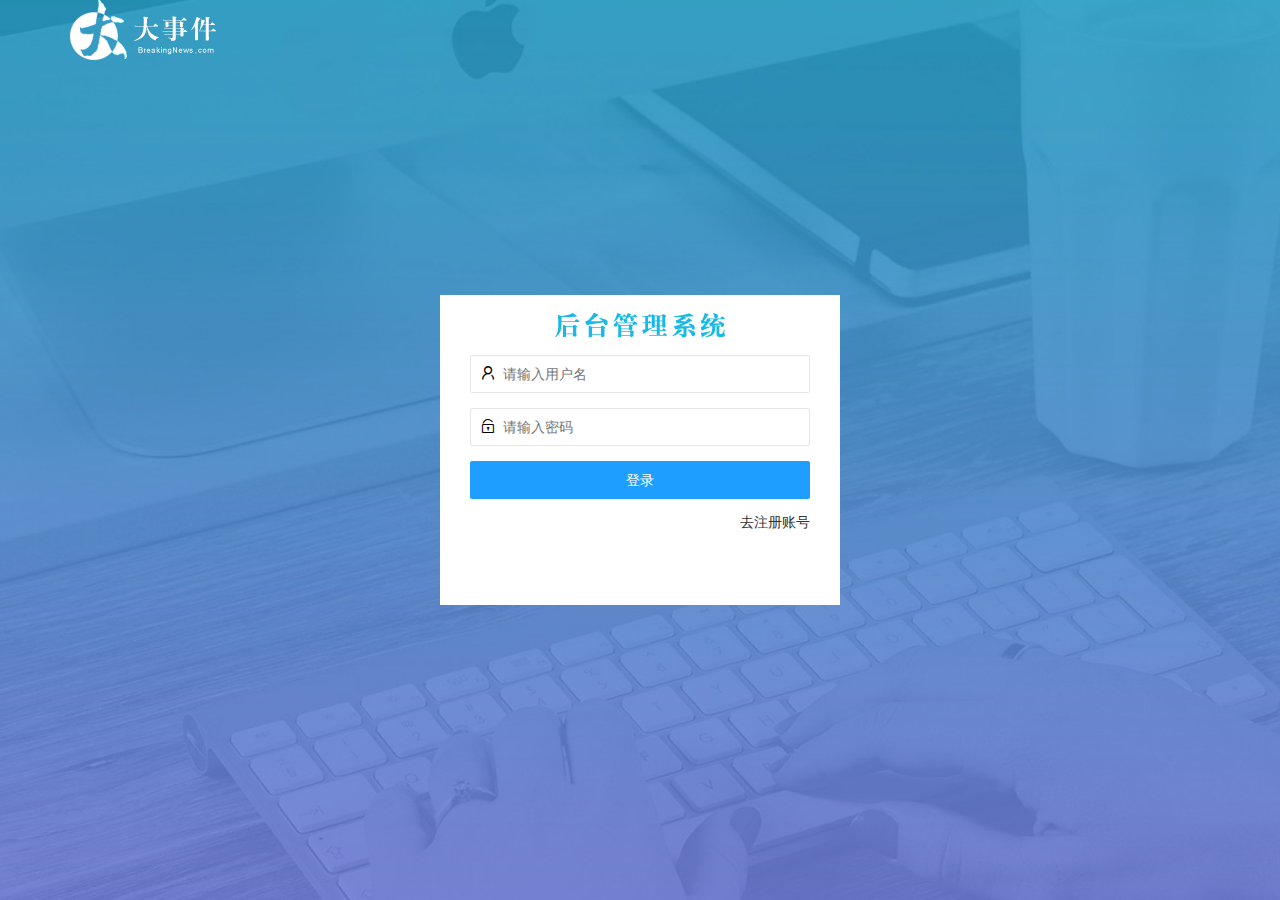
==== commit 81deb9bf: "修改了login.html" ====
--- a/login.html
+++ b/login.html
@@ -45,12 +45,40 @@
             </form>
         </div>
         <!-- 注册 -->
-        <a href="javascript:;" id="link_login">去登录</a>
-    </div>
+        <div class="reg-box">
+            <form class="layui-form" action="">
+                <div class="layui-form-item">
+                    <i class="layui-icon layui-icon-username"></i>
+                    <input type="text" name="username" required lay-verify="required" placeholder="请输入用户名"
+                        autocomplete="off" class="layui-input">
+                </div>
+                <!-- 密码 -->
+                <div class="layui-form-item">
+                    <i class="layui-icon layui-icon-password"></i>
+                    <input type="password" name="password" required lay-verify="required" placeholder="请输入密码"
+                        autocomplete="off" class="layui-input">
+                </div>
+                <div class="layui-form-item">
+                    <i class="layui-icon layui-icon-password"></i>
+                    <input type="password" name="password" required lay-verify="required" placeholder="请再次确认密码"
+                        autocomplete="off" class="layui-input">
+                </div>
+                <!-- 登录按钮 -->
+                <div class="layui-form-item">
+                    <button class="layui-btn layui-btn-fluid layui-btn-normal" lay-submit>注册</button>
+                </div>
+                <div class="layui-form-item links">
+                    <a href="javascript:;" id="link_login">去登录</a>
+                </div>
+            </form>
+        </div>
     </div>
     <!-- 导入JQuery -->
     <script src="/assets/lib/jquery.js"></script>
+    <!-- 导入login.js -->
     <script src="/assets/js/login.js"></script>
+    <!-- 导入layui.js -->
+    <script src="/assets/lib/layui/layui.all.js"></script>
 </body>
 
 </html>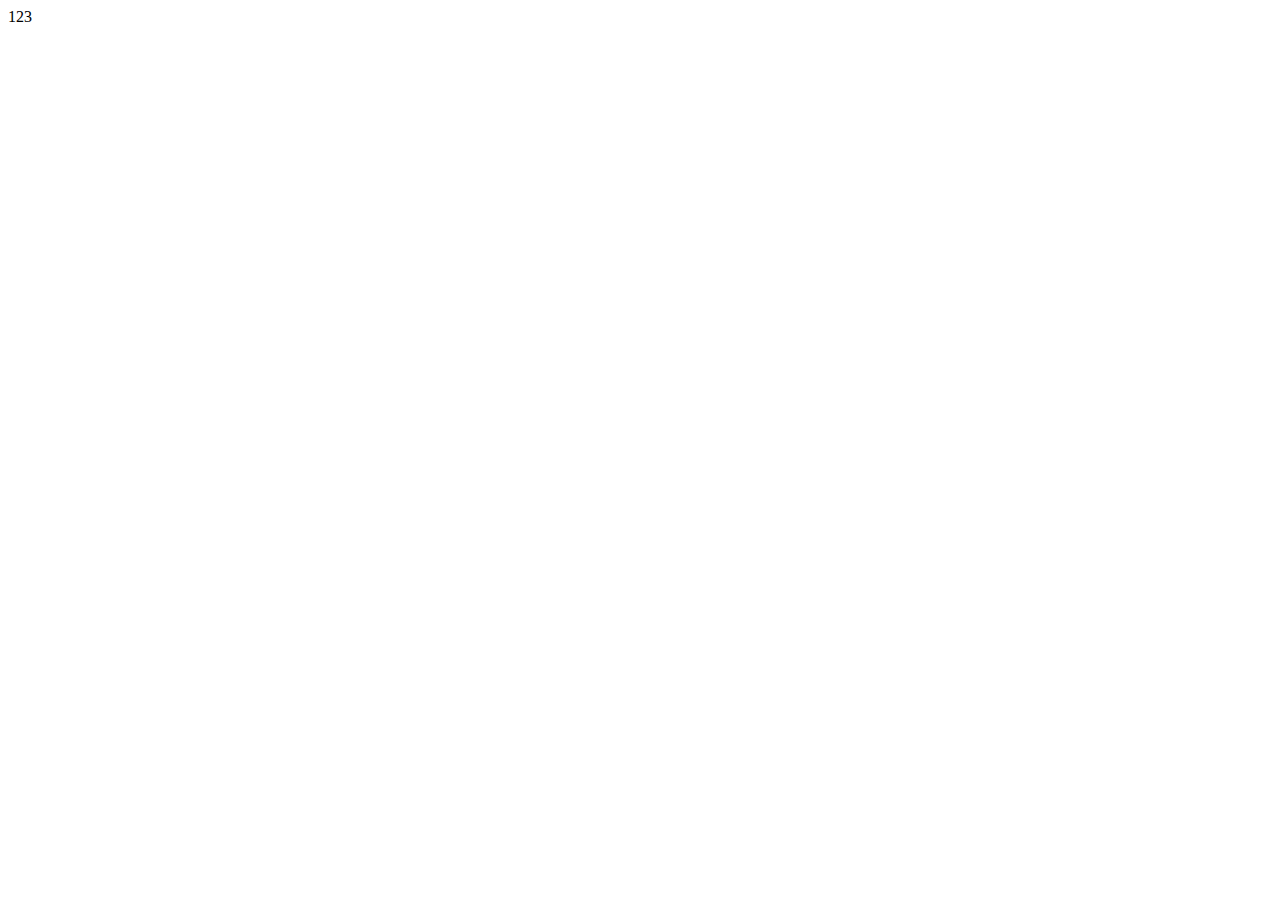
==== commit b3fb88f6: "111" ====
--- a/login.html
+++ b/login.html
@@ -2,83 +2,13 @@
 <html lang="en">
 
 <head>
-    <meta charset="UTF-8" />
-    <meta name="viewport" content="width=device-width, initial-scale=1.0" />
-    <title>大事件-登录/注册</title>
-    <!-- 导入 LayUI 的样式 -->
-    <link rel="stylesheet" href="/assets/lib/layui/css/layui.css" />
-    <!-- 导入自己的样式表 -->
-    <link rel="stylesheet" href="/assets/css/login.css" />
+    <meta charset="UTF-8">
+    <meta name="viewport" content="width=device-width, initial-scale=1.0">
+    <title>Document</title>
 </head>
 
 <body>
-    <!-- log -->
-    <div class="layui-main">
-        <img src="/assets/images/logo.png" alt="">
-    </div>
-    <!-- 登录面板 -->
-    <div class="loginAndRegBox">
-        <div class="title-box"></div>
-        <!-- 登录 -->
-        <div class="login-box">
-            <!-- 登录表单 -->
-            <form class="layui-form" action="">
-                <!-- 用户名 -->
-                <div class="layui-form-item">
-                    <i class="layui-icon layui-icon-username"></i>
-                    <input type="text" name="username" required lay-verify="required" placeholder="请输入用户名"
-                        autocomplete="off" class="layui-input">
-                </div>
-                <!-- 密码 -->
-                <div class="layui-form-item">
-                    <i class="layui-icon layui-icon-password"></i>
-                    <input type="password" name="password" required lay-verify="required" placeholder="请输入密码"
-                        autocomplete="off" class="layui-input">
-                </div>
-                <!-- 登录按钮 -->
-                <div class="layui-form-item">
-                    <button class="layui-btn layui-btn-fluid layui-btn-normal" lay-submit>登录</button>
-                </div>
-                <div class="layui-form-item links">
-                    <a href="javascript:;" id="link_reg">去注册账号</a>
-                </div>
-            </form>
-        </div>
-        <!-- 注册 -->
-        <div class="reg-box">
-            <form class="layui-form" action="">
-                <div class="layui-form-item">
-                    <i class="layui-icon layui-icon-username"></i>
-                    <input type="text" name="username" required lay-verify="required" placeholder="请输入用户名"
-                        autocomplete="off" class="layui-input">
-                </div>
-                <!-- 密码 -->
-                <div class="layui-form-item">
-                    <i class="layui-icon layui-icon-password"></i>
-                    <input type="password" name="password" required lay-verify="required" placeholder="请输入密码"
-                        autocomplete="off" class="layui-input">
-                </div>
-                <div class="layui-form-item">
-                    <i class="layui-icon layui-icon-password"></i>
-                    <input type="password" name="password" required lay-verify="required" placeholder="请再次确认密码"
-                        autocomplete="off" class="layui-input">
-                </div>
-                <!-- 登录按钮 -->
-                <div class="layui-form-item">
-                    <button class="layui-btn layui-btn-fluid layui-btn-normal" lay-submit>注册</button>
-                </div>
-                <div class="layui-form-item links">
-                    <a href="javascript:;" id="link_login">去登录</a>
-                </div>
-            </form>
-        </div>
-    </div>
-    <!-- 导入JQuery -->
-    <script src="/assets/lib/jquery.js"></script>
-    <!-- 导入login.js -->
-    <script src="/assets/js/login.js"></script>
-    <!-- 导入layui.js -->
-    <script src="/assets/lib/layui/layui.all.js"></script>
+    123
 </body>
 
 </html>